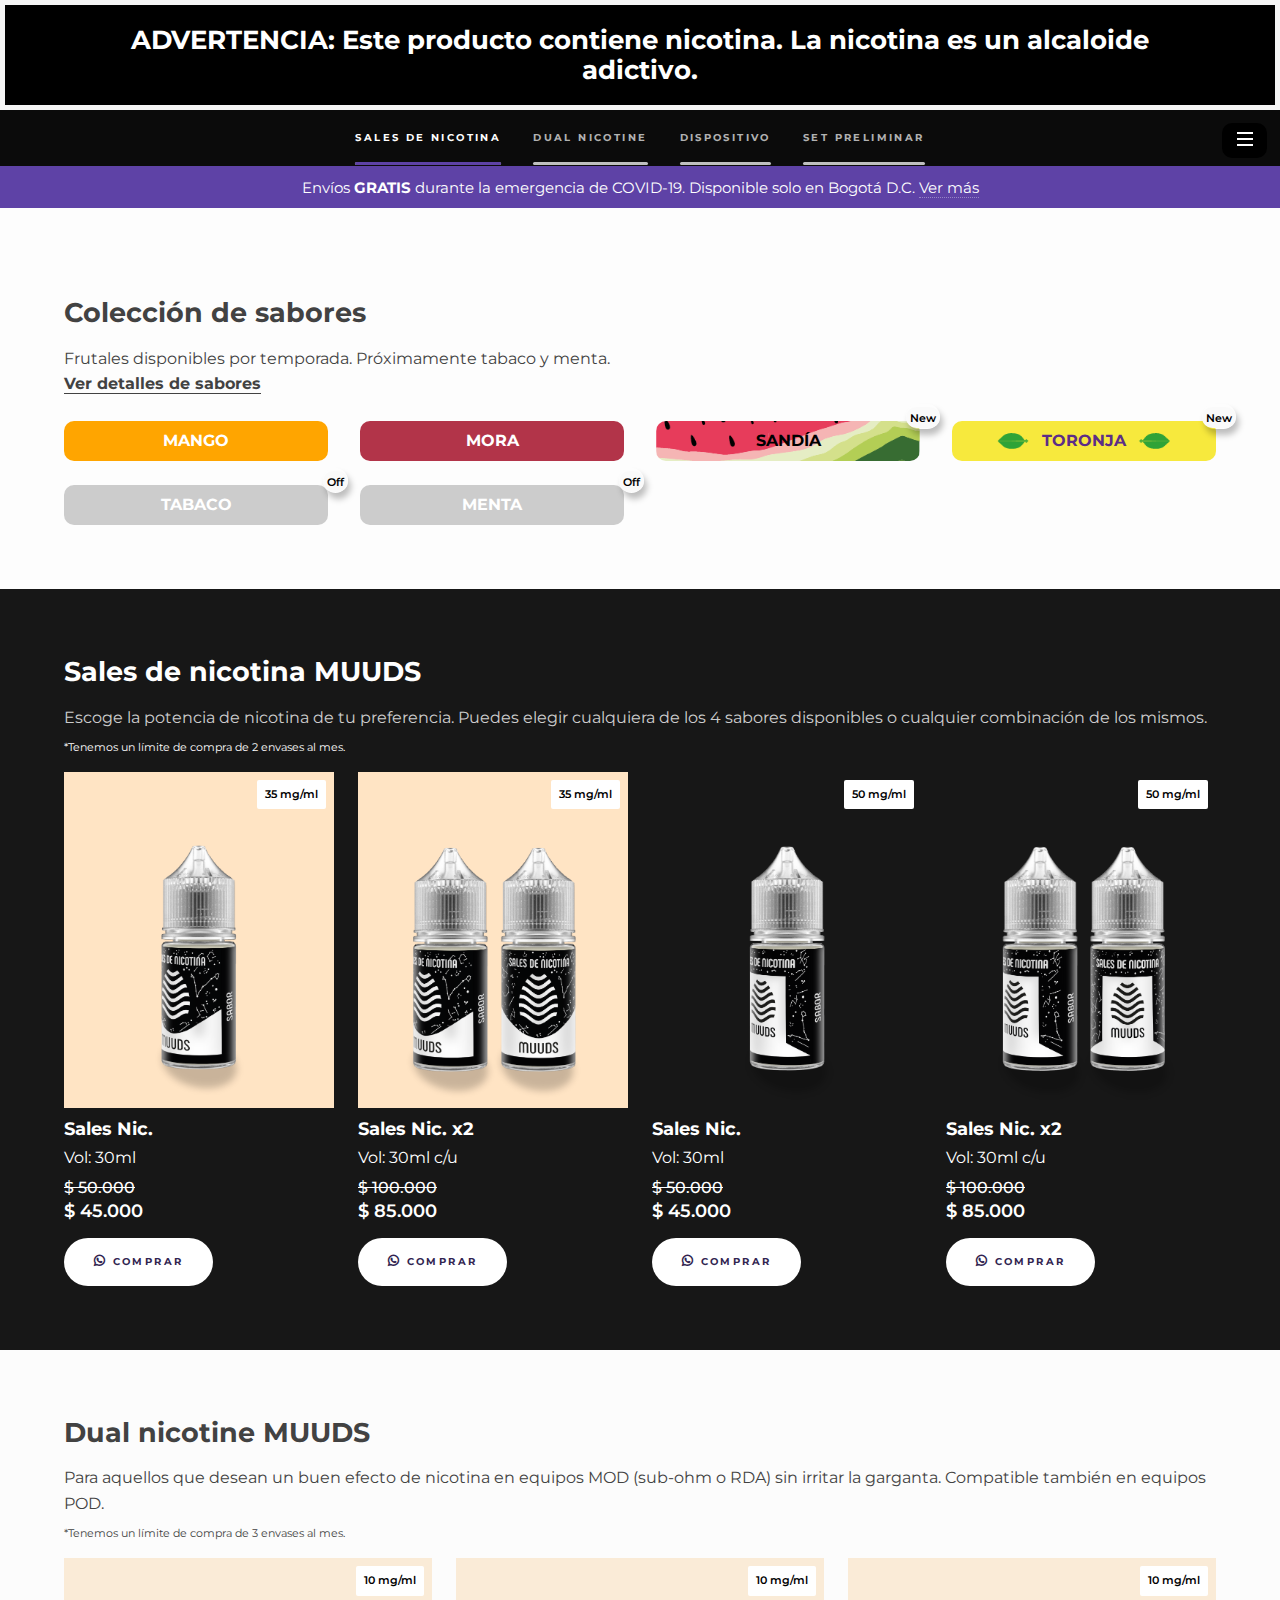
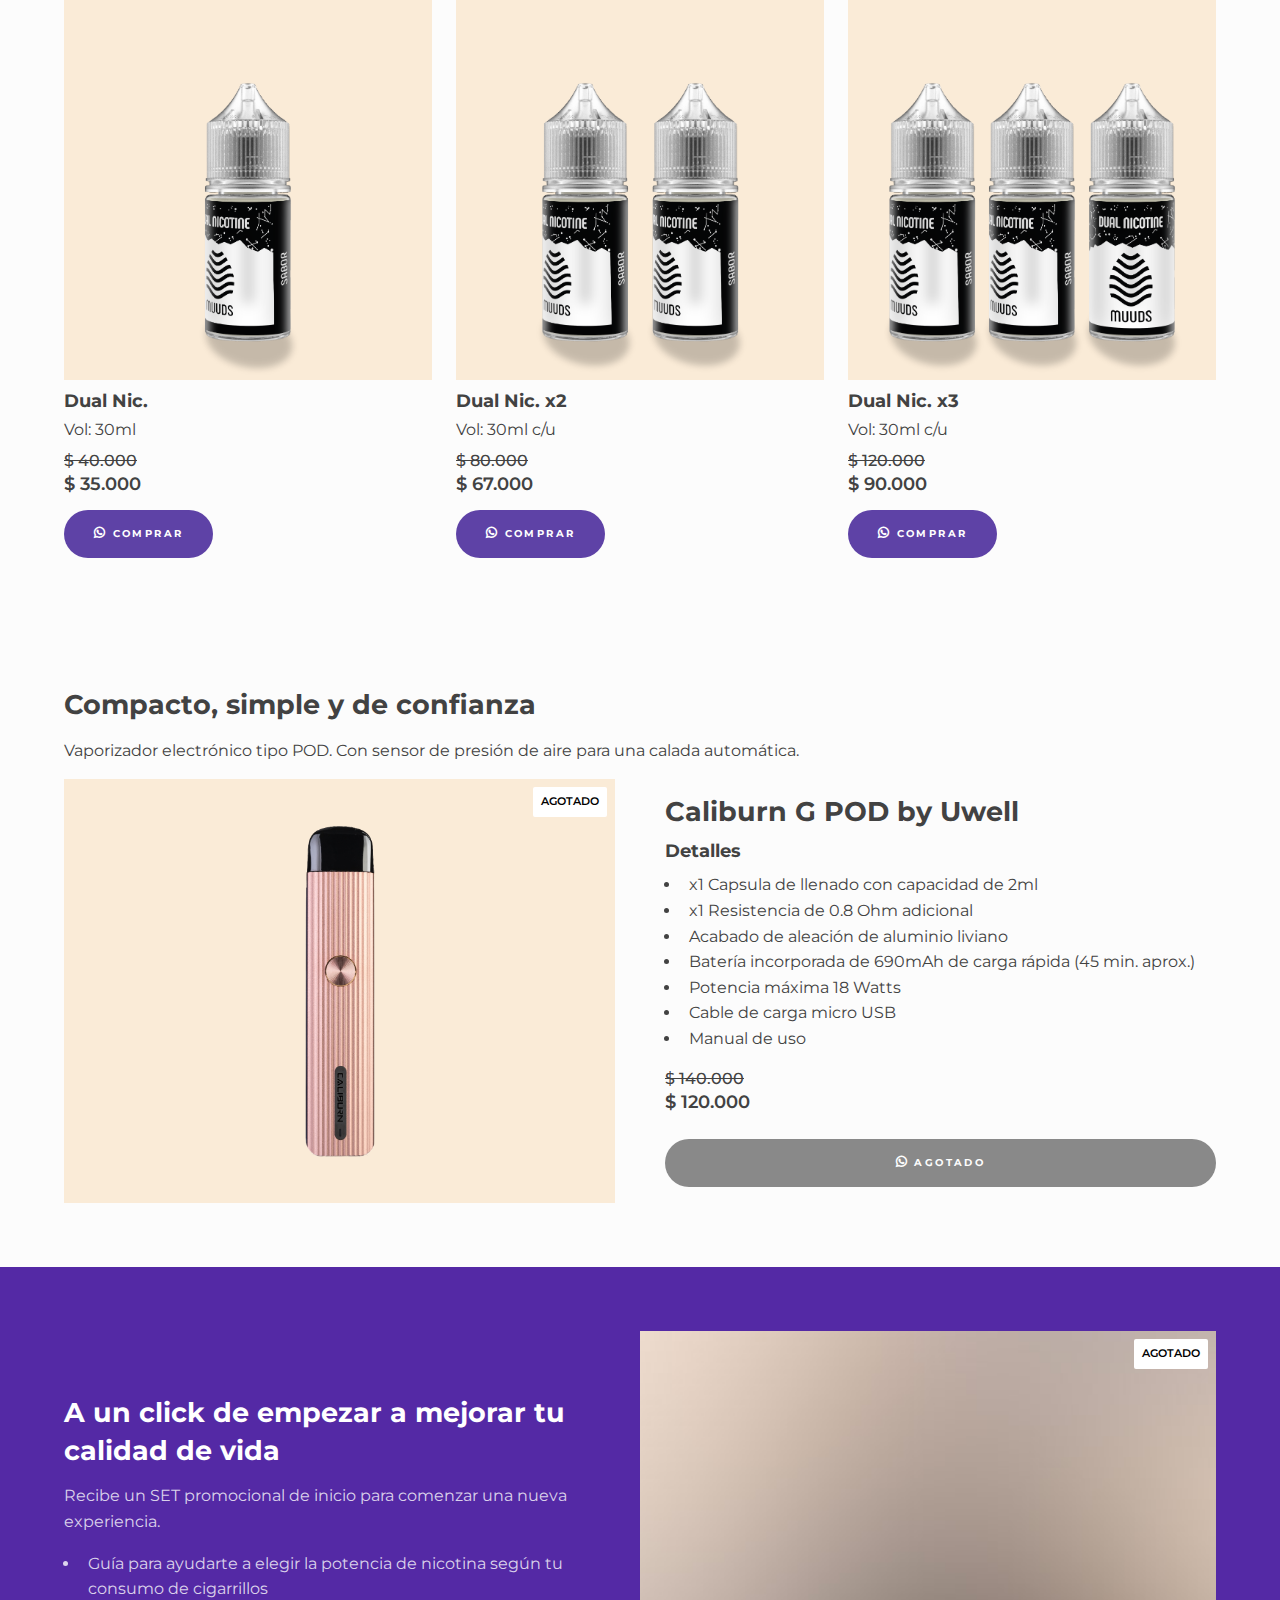
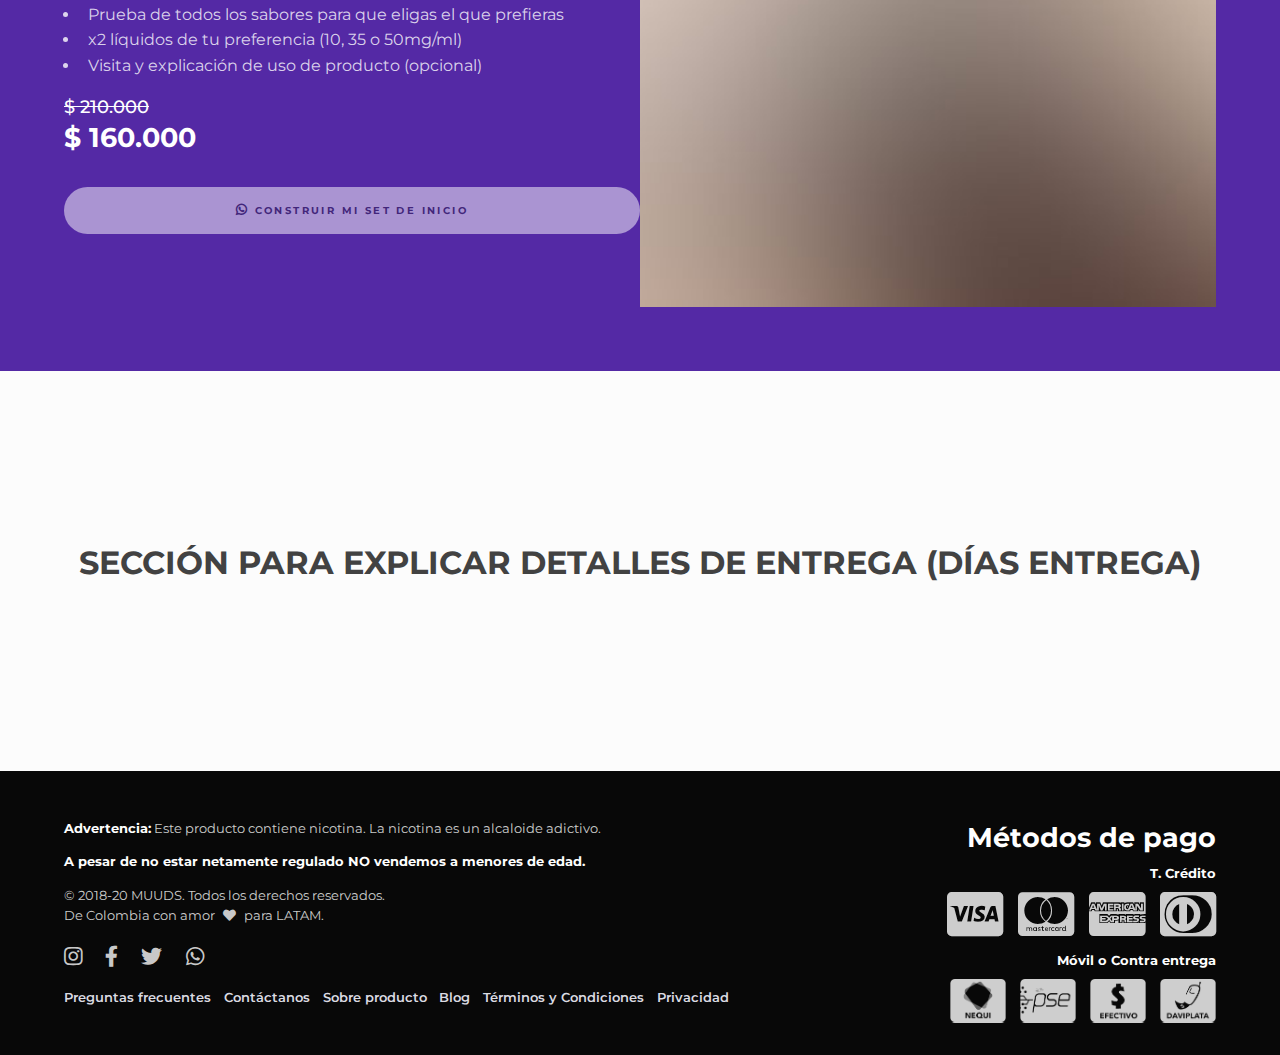
==== comprar.html @ a17342e0 "complete 90 percent" ====
<!DOCTYPE HTML>
<html>
	<head>
		<title>Muuds</title>
		<meta charset="utf-8" />
		<meta name="viewport" content="width=device-width, initial-scale=1, user-scalable=no" />
		<link rel="stylesheet" href="assets/css/main.css" />
		<noscript><link rel="stylesheet" href="assets/css/noscript.css" /></noscript>
	</head>
	<body class="landing is-preload">

		<!-- advertencia -->
		<div class="advertencia_nicotina_phone">
			<div class="advertencia_nicotina_container">
				<b>
				<span>ADVERTENCIA: Este producto contiene nicotina.</span>
				<span>La nicotina es un alcaloide adictivo.</span>
				</b>
			</div>
		</div>		

		<div id="page-wrapper">
			<!-- <div class="header-promo">
				<p>Envíos gratis. Disponible solo en Bogotá DC</p>
			</div> -->
			<!-- Header -->
				<header id="header" class="alt" style="">
					<figure class="logo_phone">
						<a href="index.html">
							<img src="images/logo.png" class="logo_phone_img" alt="logo_muuds"/>
						</a>
					</figure>
					<nav id="nav">
						<ul>
							<li class="special">
								<a href="#menu" class="menuToggle"></a>
								<div id="menu">
									<ul>
										<li><a href="index.html">Home</a></li>
										<li><a href="sobre_muuds.html">Sobre muuds</a></li>
										<li><a href="comprar.html">Comprar</a></li>
										<li><a href="#">Blog (próximamente)</a></li>
										<li><a href="#">Sobre los productos</a></li>
										<li><a href="preguntas-frecuentes.html">Preguntas frecuentes</a></li>
									</ul>
								</div>
							</li>
						</ul>
					</nav>
				</header>
				
		</div>
		<!-- Sidebar -->
		
		<section id="sidebar">
			<div class="inner">
				<figure class="logo_imagen">
					<a class="link_no_decoration" href="index.html"><img src="images/logo.png" alt="logo_muuds"/></a>
				<nav>
					<ul>
						<!-- <li><a href="#intro">Bienvenida</a></li> -->
						<li><a href="#one">Sales de nicotina</a></li>
						<li><a href="#two">Dual nicotine</a></li>
						<li><a href="#three">Dispositivo</a></li>
						<li><a href="#four">Set preliminar</a></li>
					</ul>
				</nav>
			</div>
		</section>

		<!-- Wrapper -->
			<div id="wrapper">
				<div class="advertencia_box">
					<div class="advertencia_nicotina_web">
						<!-- <span><b>ADVERTENCIA: Este producto contiene nicotina.</b></span>
						<span><b>La nicotina es un alcaloide adictivo.</b></span> -->
						<b>ADVERTENCIA: Este producto contiene nicotina. <br/> 
							La nicotina es un alcaloide adictivo.</b>
					</div>
				</div>

				<!-- Comprar_Hero -->
				<div id="main" class="wrapper" style="background-color:#fdfdfd;">
					<div class="header_promo_phone">
						<p>Envíos <b>GRATIS</b> durante la emergencia de COVID-19. Disponible solo en Bogotá D.C.  <a>Ver más</a> </p>
					</div> 
					<div id="intro" class="inner">
						<!-- <span class="image fit"><img src="images/pic04.jpg" alt="" /></span> -->
					</div>
				</div>

				<div class="flavors_section">
					<h2>Colección de sabores</h2>
					<p class="p_no_margin">Frutales disponibles por temporada. Próximamente tabaco y menta.<a href="sabores.html"><b> <br>Ver detalles de sabores</b></a></p>
					<div class="flavors">
						<div class="flavor_container mango">
							<h4>MANGO</h4>
							<!-- <div class="flavor_image_detail_box">
								<div class="flavor_detail_tag">New</div>
							</div> -->
						</div>

						<div class="flavor_container mora">
							<h4>MORA</h4>
							<!-- <div class="flavor_image_detail_box">
								<div class="flavor_detail_tag">New</div>
							</div> -->
						</div>

						<div class="flavor_container sandia">
							<h4>SANDÍA</h4>
							<div class="flavor_image_detail_box">
								<div class="flavor_detail_tag">New</div>
							</div>
						</div>

						<div class="flavor_container toronja">
							<h4>TORONJA</h4>
							<div class="flavor_image_detail_box">
								<div class="flavor_detail_tag">New</div>
							</div>
						</div>

						<div class="flavor_container tabaco">
							<h4>TABACO</h4>
							<div class="flavor_image_detail_box">
								<div class="flavor_detail_tag">Off</div>
							</div>
						</div>

						<div class="flavor_container menta">
							<h4>MENTA</h4>
							<div class="flavor_image_detail_box">
								<div class="flavor_detail_tag">Off</div>
							</div>
						</div>


					</div>
				</div>

				<div id="one" class="product_items_container">
					<h2 class="major">Sales de nicotina MUUDS</h2>
					<p class="p_no_margin">Escoge la potencia de nicotina de tu preferencia. 
						Puedes elegir cualquiera de los 4 sabores disponibles o cualquier combinación de los mismos.
						<h4 class="nota">*Tenemos un límite de compra de 2 envases al mes.</h4>
					</p>

					<div class="products_items_sales_nic">
						
						<div class="product_box">
							<div class="product_image_container product_image_background_35">
								<img class="product_image" src="images/sales_de_nicotina_muuds_35.png" alt="">
								<div class="product_image_detail_box">
									<div class="product_detail_tag">35 mg/ml</div>
								</div>
							</div>
							<h3 class="title_product">Sales Nic.</h3>
							<h4 class="vol_product">Vol: 30ml</h4>
							<h4 class="tachado">$ 50.000</h4>
							<h3 class="price_product">$ 45.000</h3>
							<div>
								<ul class="actions_compra">
									<li><a href="generic.html" class="button_product primary icon solid"><i class="fab fa-whatsapp"></i> Comprar</a></li>
								</ul>
							</div>
						</div>

						<div class="product_box">
							<div class="product_image_container product_image_background_35">
								<img class="product_image" src="images/sales_de_nicotina_muuds_35x2.png" alt="">
								<div class="product_image_detail_box">
									<div class="product_detail_tag">35 mg/ml</div>
								</div>
							</div>
							<h3 class="title_product">Sales Nic. x2</h3>
							<h4 class="vol_product">Vol: 30ml c/u</h4>
							<h4 class="tachado">$ 100.000</h4>
							<h3 class="price_product">$ 85.000</h3>
							<div>
								<ul class="actions_compra">
									<li><a href="generic.html" class="button_product primary icon solid"><i class="fab fa-whatsapp"></i> Comprar</a></li>
								</ul>
							</div>
						</div>

						<div class="product_box">
							<div class="product_image_container product_image_background_50">
								<img class="product_image" src="images/sales_de_nicotina_muuds_50.png" alt="">
								<div class="product_image_detail_box">
									<div class="product_detail_tag">50 mg/ml</div>
								</div>
							</div>
							<h3 class="title_product">Sales Nic.</h3>
							<h4 class="vol_product">Vol: 30ml</h4>
							<h4 class="tachado">$ 50.000</h4>
							<h3 class="price_product">$ 45.000</h3>
							<div>
								<ul class="actions_compra">
									<li><a href="generic.html" class="button_product primary icon solid"><i class="fab fa-whatsapp"></i> Comprar</a></li>
								</ul>
							</div>
						</div>

						<div class="product_box">
							<div class="product_image_container product_image_background_50">
								<img class="product_image" src="images/sales_de_nicotina_muuds_50x2.png" alt="">
								<div class="product_image_detail_box">
									<div class="product_detail_tag">50 mg/ml</div>
								</div>
							</div>
							<h3 class="title_product">Sales Nic. x2</h3>
							<h4 class="vol_product">Vol: 30ml c/u</h4>
							<h4 class="tachado">$ 100.000</h4>
							<h3 class="price_product">$ 85.000</h3>
							<div>
								<ul class="actions_compra">
									<li><a href="generic.html" class="button_product primary icon solid"><i class="fab fa-whatsapp"></i> Comprar</a></li>
								</ul>
							</div>
						</div>
				
					</div>
				</div>


				<div id="two" class="product_items_container_2">

					<h2 class="black_text">Dual nicotine MUUDS</h2>
					<p class="p_no_margin black_text">
						Para aquellos que desean un buen efecto de nicotina en equipos MOD (sub-ohm o RDA) sin irritar la garganta. Compatible también en equipos POD. 
						<h4 class="nota black_text">*Tenemos un límite de compra de 3 envases al mes.</h4>
					</p>

					<div class="products_items_dual_nic">
						
						<div class="product_box">
								<div class="product_image_container product_image_background_dual">
									<img class="product_image" src="images/dual_nicotine_muuds_10.png" alt="">
									<div class="product_image_detail_box">
										<div class="product_detail_tag">10 mg/ml</div>
									</div>
								</div>
								<h3 class="title_product black_text">Dual Nic.</h3>
								<h4 class="vol_product black_text">Vol: 30ml</h4>
								<h4 class="tachado black_text">$ 40.000</h4>
								<h3 class="price_product black_text">$ 35.000</h3>
								<div>
									<ul class="actions_compra">
										<li><a href="generic.html" class="button_product color icon solid"><i class="fab fa-whatsapp"></i> Comprar</a></li>
									</ul>
								</div>
						</div>

						<div class="product_box">
								<div class="product_image_container product_image_background_dual">
									<img class="product_image" src="images/dual_nicotine_muuds_10x2.png" alt="">
									<div class="product_image_detail_box">
										<div class="product_detail_tag">10 mg/ml</div>
									</div>
								</div>
								<h3 class="title_product black_text">Dual Nic. x2</h3>
								<h4 class="vol_product black_text">Vol: 30ml c/u</h4>
								<h4 class="tachado black_text">$ 80.000</h4>
								<h3 class="price_product black_text">$ 67.000</h3>
								<div>
									<ul class="actions_compra">
										<li><a href="generic.html" class="button_product color icon solid"><i class="fab fa-whatsapp"></i> Comprar</a></li>
									</ul>
								</div>
						</div>

						<div class="product_box">
								<div class="product_image_container product_image_background_dual">
									<img class="product_image" src="images/dual_nicotine_muuds_10x3.png" alt="">
									<div class="product_image_detail_box">
										<div class="product_detail_tag">10 mg/ml</div>
									</div>
								</div>
								<h3 class="title_product black_text">Dual Nic. x3</h3>
								<h4 class="vol_product black_text">Vol: 30ml c/u</h4>
								<h4 class="tachado black_text">$ 120.000</h4>
								<h3 class="price_product black_text">$ 90.000</h3>
								<div>
									<ul class="actions_compra">
										<li><a href="generic.html" class="button_product color icon solid"><i class="fab fa-whatsapp"></i> Comprar</a></li>
									</ul>
								</div>
						</div>
					
					</div>

				</div>


				<div id="three" class="product_items_container_3">

					<h2 class="major black_text">Compacto, simple y de confianza</h2>
					<p class="black_text">
						Vaporizador electrónico tipo POD. Con sensor de presión de aire para una calada automática.     
						<!-- <h4 class="nota">*Tenemos un límite de compra de 3 envases al mes.</h4> -->
					</p>

					<div class="products_items_device">
						
						<div class="product_box">
							<div class="product_image_container_device">
								<div class="product_image_device"alt=""></div>
								<div class="product_image_detail_box">
									<div class="product_detail_tag">AGOTADO</div>
								</div>
							</div>
						</div>
						
						<div class="product_box">
							<div class="device_description">
								<h2 class="title_product black_text">Caliburn G POD by Uwell</h2>
								<h3 class="black_text">Detalles</h2>
								<ul class="black_text">
									<li>x1 Capsula de llenado con capacidad de 2ml</li>
									<li>x1 Resistencia de 0.8 Ohm adicional</li>
									<li>Acabado de aleación de aluminio liviano</li>
									<li>Batería incorporada de 690mAh de carga rápida (45 min. aprox.) </li>
									<li>Potencia máxima 18 Watts </li>
									<li>Cable de carga micro USB</li>
									<li>Manual de uso</li>
								</ul>
								<!-- <h3>Incluye</h2>
								<ul>
									<li>2 POD's de 1.4ohm(capsulas)</li>
									<li>Cable micro USB</li>
									<li>Manual de usuario</li>
								</ul> -->
								<h4 class="tachado black_text">$ 140.000</h4>
								<h3 class="price_product black_text">$ 120.000</h3>
								<p></p>
								<div>
									<ul class="actions stacked">
										<li><a href="generic.html" class="button color_dark fit disabled"><i class="fab fa-whatsapp"></i> Agotado</a></li>
									</ul>
								</div>
							</div>
						</div>
										
					</div>

				</div>


				<div id="four" class="product_items_container_4">

					<!-- <h2 class="major">Compacto, simple y de confianza</h2>
					<p>
						Vaporizador eléctronico tipo POD. Con sensor de presión de aire para una calada automática.   
						<h4 class="nota">*Tenemos un límite de compra de 3 envases al mes.</h4>
					</p> -->

					<div class="products_items_set">
						
						<div class="product_box_set_description">
							<div class="device_description">
								<h2>A un click de empezar a mejorar tu calidad de vida</h2>
								<p>Recibe un SET promocional de inicio para comenzar una nueva experiencia.</p>
								<ul>
									<li>Guía para ayudarte a elegir la potencia de nicotina según tu consumo de cigarrillos</li>
									<!-- <li>Envío gratis</li> -->
									<li>Prueba de todos los sabores para que eligas el que prefieras</li>
									<li>x2 líquidos de tu preferencia (10, 35 o 50mg/ml)</li>
									<li>Visita y explicación de uso de producto (opcional)</li>
								</ul>
								<!-- <h3>Incluye</h2>
								<ul>
									<li>2 POD's de 1.4ohm(capsulas)</li>
									<li>Cable micro USB</li>
									<li>Manual de usuario</li>
								</ul> -->
								<h3 class="tachado">$ 210.000</h3>
								<h2>$ 160.000</h2>
								<p></p>

								<div>
									<ul class="actions stacked" style="margin-bottom: 10px;">
										<li><a href="generic.html" class="button primary fit disabled"><i class="fab fa-whatsapp"></i> Construir mi set de inicio</a></li>
									</ul>
								</div>
							</div>
						</div>

						<div class="product_box_img">
							<div class="product_image_container">
								<img class="product_image" src="images/pic01.jpg" alt="">
								<div class="product_image_detail_box">
									<div class="product_detail_tag">AGOTADO</div>
								</div>
							</div>
						</div>
										
					</div>

				</div>


				<div class="metodo_entrega">
					<h1 class="black_text">SECCIÓN PARA EXPLICAR DETALLES DE ENTREGA (DÍAS ENTREGA)</h1>
				</div>

			</div>


		<!-- Footer -->
			<footer id="footer" class="wrapper style1-alt">
				<div class="inner inner_footer">

					<div class="footer_container">
						<div class="payment_methods_box">
							<h2 class="p_no_margin">Métodos de pago</h2>
							<span style="font-size: 0.8em"><b>T. Crédito</b></span>
							<div class="payment_methods credit_pay">
								<div class="icon payment fa-cc-visa"></div>
								<div class="icon payment fa-cc-mastercard"></div>
								<div class="icon payment fa-cc-amex"></div>
								<div class="icon payment fa-cc-diners-club"></div>
								<!-- <div class="payment_box"> 
									<i class="fas fa-money-bill-wave payment_weird"></i>
									<span class="text_payment_box">Efectivo</span>
								</div>		 -->
							</div>
							<span style="font-size: 0.8em"><b>Móvil o Contra entrega</b></span>
							<div class="payment_methods movil_pay">
								<div class="icon_local_payment nequi"></div>
								<div class="icon_local_payment pse"></div>
								<div class="icon_local_payment efectivo"></div>
								<div class="icon_local_payment daviplata"></div>
							</div>
							
						</div>
						
						
						<div class="more_info_box">
							<ul class="icons">
								<li><a href="https://www.instagram.com/muudscol/" class="icon brands fa-instagram" target="_blank"><span class="label">Instagram</span></a></li>
								<li><a href="https://www.facebook.com/muudscol" class="icon brands fa-facebook-f" target="_blank"><span class="label">Facebook</span></a></li>
								<li><a href="https://twitter.com/muudscol" class="icon brands fa-twitter" target="_blank"><span class="label">Twitter</span></a></li>
								<li><a href="https://wa.me/573194873062" class="icon brands fab fa-whatsapp" target="_blank"><span class="label">Whatsapp</span></a></li>
								<!-- <li><a href="#" class="icon brands fa-github"><span class="label">GitHub</span></a></li>
								<li><a href="#" class="icon brands fa-linkedin-in"><span class="label">LinkedIn</span></a></li> -->
							</ul>

							<!-- <div  style="margin-bottom: 0.5em;"><span>Más informacion</span></div> -->
							<div class="MenuLayout">
								<a href="/faq/" class="MenuItem">Preguntas frecuentes</a>
								<a href="/contacto/" class="MenuItem">Contáctanos</a>
								<a href="/prensa/" class="MenuItem">Sobre producto</a>
								<a href="/conf/todas/" class="MenuItem">Blog</a>
								<a href="/tos/" class="MenuItem">Términos y Condiciones</a>
								<a href="/privacy/" class="MenuItem">Privacidad</a>
							</div>
						</div>

						<div class="final_text_footer">
							<span><b>Advertencia:</b></span>
							<span>Este producto contiene nicotina. La nicotina es un alcaloide adictivo.</span>
							<br>
							<p></p>
							<span><b>A pesar de no estar netamente regulado NO vendemos a menores de edad.</b></span>
							<br>
							<p></p>							
							<span>&copy; 2018-20 MUUDS. Todos los derechos reservados.</span>
							<br>
							<span>De Colombia con amor <i class="fas fa-heart" style="margin: 0px 5px;"></i> para LATAM.</span>
						</div>
					</div>
				</div>
			</footer>	
    
		<!-- Scripts -->
			<script src="assets/js/jquery.min.js"></script>
			<script src="assets/js/jquery.scrollex.min.js"></script>
			<script src="assets/js/jquery.scrolly.min.js"></script>
			<script src="assets/js/browser.min.js"></script>
			<script src="assets/js/breakpoints.min.js"></script>
			<script src="assets/js/util.js"></script>
			<script src="assets/js/observer.js"></script>
			<script src="assets/js/main.js"></script>
			
	</body>
</html>
---- assets/css/main.css ----
@import url(fontawesome-all.min.css);
@import url('https://fonts.googleapis.com/css2?family=Montserrat:ital,wght@0,100;0,200;0,300;0,400;0,500;0,600;0,700;0,800;0,900;1,100;1,200;1,300;1,400;1,500;1,600;1,700;1,800;1,900&display=swap');

/* colors
nav background_general #312450
background_sidebar #312450
background_intro #5e42a6
linea_animada linear-gradient(to right, #5e42a6, #b74e91)

seccion_descipcion #5052b5
seccion_seccion_descripcion background-color: rgba(0, 0, 0, 0.05)
servicios #b74e91
seccion_contacto #5e42a6 
footer #493382*/

/* MEW - example apple
titulos y sobtitulos #1d1d1f
Promo_barra_background #1E1E20
parrafos #1d1d1f
background general #f2f2f2
background secciones #fff
background focus #000 */

/* nuevo definitivo
linea sin alumbrar #8c8c8c
linea de gradiente linear-gradient(to right, #5e42a6, #fff) 
background_white #fdfdfd

*/

html {
	scroll-behavior: smooth;
}

html, body, div, span, applet, object,
iframe, h1, h2, h3, h4, h5, h6, p, blockquote,
pre, a, abbr, acronym, address, big, cite,
code, del, dfn, em, img, ins, kbd, q, s, samp,
small, strike, strong, sub, sup, tt, var, b,
u, i, center, dl, dt, dd, ol, ul, li, fieldset,
form, label, legend, table, caption, tbody,
tfoot, thead, tr, th, td, article, aside,
canvas, details, embed, figure, figcaption,
footer, header, hgroup, menu, nav, output, ruby,
section, summary, time, mark, audio, video {
	margin: 0;
	padding: 0;
	border: 0;
	font-size: 100%;
	font: inherit;
	vertical-align: baseline;}

article, aside, details, figcaption, figure,
footer, header, hgroup, menu, nav, section {
	display: block;}

body {
	line-height: 1;
}

ol, ul {
	list-style: none;
}

blockquote, q {
	quotes: none;
}

	blockquote:before, blockquote:after, q:before, q:after {
		content: '';
		content: none;
	}

table {
	border-collapse: collapse;
	border-spacing: 0;
}

body {
	-webkit-text-size-adjust: none;
}

mark {
	background-color: transparent;
	color: inherit;
}

input::-moz-focus-inner {
	border: 0;
	padding: 0;
}

input, select, textarea {
	-moz-appearance: none;
	-webkit-appearance: none;
	-ms-appearance: none;
	appearance: none;
}

/* Basic */

	@-ms-viewport {
		width: device-width;
	}

	body {
		-ms-overflow-style: scrollbar;
	}

	@media screen and (max-width: 480px) {

		html, body {
			min-width: 320px;
		}



	}

	html {
		box-sizing: border-box;
	}

	*, *:before, *:after {
		box-sizing: inherit;
	}

	body {
		background: #000;
	}

		body.is-preload *, body.is-preload *:before, body.is-preload *:after {
			-moz-animation: none !important;
			-webkit-animation: none !important;
			-ms-animation: none !important;
			animation: none !important;
			-moz-transition: none !important;
			-webkit-transition: none !important;
			-ms-transition: none !important;
			transition: none !important;
		}

/* Type */



	body, input, select, textarea {
		color: rgba(255, 255, 255, 0.8);
		font-family: 'Montserrat', Arial, Helvetica, sans-serif;
		font-size: 13pt;
		font-weight: normal;
		line-height: 1.6;
	}

		@media screen and (max-width: 1680px) {

			body, input, select, textarea {
				font-size: 13pt;
			}

		}

		@media screen and (max-width: 1280px) {

			body, input, select, textarea {
				font-size: 12pt;
			}

		}

		@media screen and (max-width: 360px) {

			body, input, select, textarea {
				font-size: 11pt;
			}

		}

	a {
		-moz-transition: color 0.2s ease, border-bottom-color 0.2s ease;
		-webkit-transition: color 0.2s ease, border-bottom-color 0.2s ease;
		-ms-transition: color 0.2s ease, border-bottom-color 0.2s ease;
		transition: color 0.2s ease, border-bottom-color 0.2s ease;
		border-bottom: dotted 1px rgba(255, 255, 255, 0.35);
		color: inherit;
		text-decoration: none;
	}

		a:hover {
			border-bottom-color: transparent;
			color: #ffffff;
		}

	strong, b {
		color: #ffffff;
		font-weight: bold;
	}

	em, i {
		font-style: italic;
	}

	p {
		margin: 0 0 1em 0;
	}

	h1, h2, h3, h4, h5, h6 {
		color: #ffffff;
		font-weight: bold;
		line-height: 1.4;
		margin: 0 0 0.5em 0;
	}

		h1 a, h2 a, h3 a, h4 a, h5 a, h6 a {
			color: inherit;
			text-decoration: none;
		}

	h1 {
		font-size: 2em;
	}

		h1.major {
			/* margin: 0 0 1.3em 0; */
			position: relative;
			padding-bottom: 0.35em;
		}

			h1.major:after {
				background-image: -moz-linear-gradient(to right, #5e42a6, #eee);
				background-image: -webkit-linear-gradient(to right, #5e42a6, #eee);
				background-image: -ms-linear-gradient(to right, #5e42a6, #eee);
				background-image: linear-gradient(to right, #5e42a6, #eee);
				/* background-image: linear-gradient(to right, #5e42a6, #b74e91); */
				-moz-transition: max-width 0.2s ease;
				-webkit-transition: max-width 0.2s ease;
				-ms-transition: max-width 0.2s ease;
				transition: max-width 0.2s ease;
				border-radius: 0.2em;
				bottom: 0;
				content: '';
				height: 0.05em;
				position: absolute;
				left: 0;
				width: 100%;
			}

	h2 {
		font-size: 1.7em;
	}

	h3 {
		font-size: 1.1em;
	}

	h4 {
		font-size: 1em;
	}

	h5 {
		font-size: 0.8em;
	}

	h6 {
		font-size: 0.6em;
	}

	@media screen and (max-width: 736px) {

		h1 {
			font-size: 1.7em;
		}

		h2 {
			font-size: 1.5em;
		}

		h3 {
			font-size: 1em;
		}

		h4 {
			font-size: 0.8em;
		}

		h5 {
			font-size: 0.6em;
		}

		h6 {
			font-size: 0.6em;
		}

	}

	@media screen and (max-width: 480px) {

		h1.major:after {
			width: 100%;
		}
	}

	sub {
		font-size: 0.8em;
		position: relative;
		top: 0.5em;
	}

	sup {
		font-size: 0.8em;
		position: relative;
		top: -0.5em;
	}

	blockquote {
		border-left: solid 4px rgba(255, 255, 255, 0.15);
		font-style: italic;
		margin: 0 0 2em 0;
		padding: 0.5em 0 0.5em 2em;
	}

	code {
		background: rgba(255, 255, 255, 0.05);
		border-radius: 0.25em;
		border: solid 1px rgba(255, 255, 255, 0.15);
		font-family: "Courier New", monospace;
		font-size: 0.9em;
		margin: 0 0.25em;
		padding: 0.25em 0.65em;
	}

	pre {
		-webkit-overflow-scrolling: touch;
		font-family: "Courier New", monospace;
		font-size: 0.9em;
		margin: 0 0 2em 0;
	}

		pre code {
			display: block;
			line-height: 1.75em;
			padding: 1em 1.5em;
			overflow-x: auto;
		}

	hr {
		border: 0;
		border-bottom: solid 1px rgba(255, 255, 255, 0.15);
		margin: 2em 0;
	}

		hr.major {
			margin: 3em 0;
		}

	.align-left {
		text-align: left;
	}

	.align-center {
		text-align: center;
	}

	.align-right {
		text-align: right;
	}

		.link_no_decoration {
		text-decoration: none;
		border: 0;
	}

/* Row */

	.row {
		display: flex;
		flex-wrap: wrap;
		box-sizing: border-box;
		align-items: stretch;
	}

		.row > * {
			box-sizing: border-box;
		}

		.row.gtr-uniform > * > :last-child {
			margin-bottom: 0;
		}

		.row.aln-left {
			justify-content: flex-start;
		}

		.row.aln-center {
			justify-content: center;
		}

		.row.aln-right {
			justify-content: flex-end;
		}

		.row.aln-top {
			align-items: flex-start;
		}

		.row.aln-middle {
			align-items: center;
		}

		.row.aln-bottom {
			align-items: flex-end;
		}

		.row > .imp {
			order: -1;
		}

		.row > .col-1 {
			width: 8.33333%;
		}

		.row > .off-1 {
			margin-left: 8.33333%;
		}

		.row > .col-2 {
			width: 16.66667%;
		}

		.row > .off-2 {
			margin-left: 16.66667%;
		}

		.row > .col-3 {
			width: 25%;
		}

		.row > .off-3 {
			margin-left: 25%;
		}

		.row > .col-4 {
			width: 33.33333%;
		}

		.row > .off-4 {
			margin-left: 33.33333%;
		}

		.row > .col-5 {
			width: 41.66667%;
		}

		.row > .off-5 {
			margin-left: 41.66667%;
		}

		.row > .col-6 {
			width: 50%;
		}

		.row > .off-6 {
			margin-left: 50%;
		}

		.row > .col-7 {
			width: 58.33333%;
		}

		.row > .off-7 {
			margin-left: 58.33333%;
		}

		.row > .col-8 {
			width: 66.66667%;
		}

		.row > .off-8 {
			margin-left: 66.66667%;
		}

		.row > .col-9 {
			width: 75%;
		}

		.row > .off-9 {
			margin-left: 75%;
		}

		.row > .col-10 {
			width: 83.33333%;
		}

		.row > .off-10 {
			margin-left: 83.33333%;
		}

		.row > .col-11 {
			width: 91.66667%;
		}

		.row > .off-11 {
			margin-left: 91.66667%;
		}

		.row > .col-12 {
			width: 100%;
		}

		.row > .off-12 {
			margin-left: 100%;
		}

		.row.gtr-0 {
			margin-top: 0;
			margin-left: 0em;
		}

			.row.gtr-0 > * {
				padding: 0 0 0 0em;
			}

			.row.gtr-0.gtr-uniform {
				margin-top: 0em;
			}

				.row.gtr-0.gtr-uniform > * {
					padding-top: 0em;
				}

		.row.gtr-25 {
			margin-top: 0;
			margin-left: -0.375em;
		}

			.row.gtr-25 > * {
				padding: 0 0 0 0.375em;
			}

			.row.gtr-25.gtr-uniform {
				margin-top: -0.375em;
			}

				.row.gtr-25.gtr-uniform > * {
					padding-top: 0.375em;
				}

		.row.gtr-50 {
			margin-top: 0;
			margin-left: -0.75em;
		}

			.row.gtr-50 > * {
				padding: 0 0 0 0.75em;
			}

			.row.gtr-50.gtr-uniform {
				margin-top: -0.75em;
			}

				.row.gtr-50.gtr-uniform > * {
					padding-top: 0.75em;
				}

		.row {
			margin-top: 0;
			margin-left: -1.5em;
		}

			.row > * {
				padding: 0 0 0 1.5em;
			}

			.row.gtr-uniform {
				margin-top: -1.5em;
			}

				.row.gtr-uniform > * {
					padding-top: 1.5em;
				}

		.row.gtr-150 {
			margin-top: 0;
			margin-left: -2.25em;
		}

			.row.gtr-150 > * {
				padding: 0 0 0 2.25em;
			}

			.row.gtr-150.gtr-uniform {
				margin-top: -2.25em;
			}

				.row.gtr-150.gtr-uniform > * {
					padding-top: 2.25em;
				}

		.row.gtr-200 {
			margin-top: 0;
			margin-left: -3em;
		}

			.row.gtr-200 > * {
				padding: 0 0 0 3em;
			}

			.row.gtr-200.gtr-uniform {
				margin-top: -3em;
			}

				.row.gtr-200.gtr-uniform > * {
					padding-top: 3em;
				}

		@media screen and (max-width: 1680px) {

			.row {
				display: flex;
				flex-wrap: wrap;
				box-sizing: border-box;
				align-items: stretch;
			}

				.row > * {
					box-sizing: border-box;
				}

				.row.gtr-uniform > * > :last-child {
					margin-bottom: 0;
				}

				.row.aln-left {
					justify-content: flex-start;
				}

				.row.aln-center {
					justify-content: center;
				}

				.row.aln-right {
					justify-content: flex-end;
				}

				.row.aln-top {
					align-items: flex-start;
				}

				.row.aln-middle {
					align-items: center;
				}

				.row.aln-bottom {
					align-items: flex-end;
				}

				.row > .imp-xlarge {
					order: -1;
				}

				.row > .col-1-xlarge {
					width: 8.33333%;
				}

				.row > .off-1-xlarge {
					margin-left: 8.33333%;
				}

				.row > .col-2-xlarge {
					width: 16.66667%;
				}

				.row > .off-2-xlarge {
					margin-left: 16.66667%;
				}

				.row > .col-3-xlarge {
					width: 25%;
				}

				.row > .off-3-xlarge {
					margin-left: 25%;
				}

				.row > .col-4-xlarge {
					width: 33.33333%;
				}

				.row > .off-4-xlarge {
					margin-left: 33.33333%;
				}

				.row > .col-5-xlarge {
					width: 41.66667%;
				}

				.row > .off-5-xlarge {
					margin-left: 41.66667%;
				}

				.row > .col-6-xlarge {
					width: 50%;
				}

				.row > .off-6-xlarge {
					margin-left: 50%;
				}

				.row > .col-7-xlarge {
					width: 58.33333%;
				}

				.row > .off-7-xlarge {
					margin-left: 58.33333%;
				}

				.row > .col-8-xlarge {
					width: 66.66667%;
				}

				.row > .off-8-xlarge {
					margin-left: 66.66667%;
				}

				.row > .col-9-xlarge {
					width: 75%;
				}

				.row > .off-9-xlarge {
					margin-left: 75%;
				}

				.row > .col-10-xlarge {
					width: 83.33333%;
				}

				.row > .off-10-xlarge {
					margin-left: 83.33333%;
				}

				.row > .col-11-xlarge {
					width: 91.66667%;
				}

				.row > .off-11-xlarge {
					margin-left: 91.66667%;
				}

				.row > .col-12-xlarge {
					width: 100%;
				}

				.row > .off-12-xlarge {
					margin-left: 100%;
				}

				.row.gtr-0 {
					margin-top: 0;
					margin-left: 0em;
				}

					.row.gtr-0 > * {
						padding: 0 0 0 0em;
					}

					.row.gtr-0.gtr-uniform {
						margin-top: 0em;
					}

						.row.gtr-0.gtr-uniform > * {
							padding-top: 0em;
						}

				.row.gtr-25 {
					margin-top: 0;
					margin-left: -0.375em;
				}

					.row.gtr-25 > * {
						padding: 0 0 0 0.375em;
					}

					.row.gtr-25.gtr-uniform {
						margin-top: -0.375em;
					}

						.row.gtr-25.gtr-uniform > * {
							padding-top: 0.375em;
						}

				.row.gtr-50 {
					margin-top: 0;
					margin-left: -0.75em;
				}

					.row.gtr-50 > * {
						padding: 0 0 0 0.75em;
					}

					.row.gtr-50.gtr-uniform {
						margin-top: -0.75em;
					}

						.row.gtr-50.gtr-uniform > * {
							padding-top: 0.75em;
						}

				.row {
					margin-top: 0;
					margin-left: -1.5em;
				}

					.row > * {
						padding: 0 0 0 1.5em;
					}

					.row.gtr-uniform {
						margin-top: -1.5em;
					}

						.row.gtr-uniform > * {
							padding-top: 1.5em;
						}

				.row.gtr-150 {
					margin-top: 0;
					margin-left: -2.25em;
				}

					.row.gtr-150 > * {
						padding: 0 0 0 2.25em;
					}

					.row.gtr-150.gtr-uniform {
						margin-top: -2.25em;
					}

						.row.gtr-150.gtr-uniform > * {
							padding-top: 2.25em;
						}

				.row.gtr-200 {
					margin-top: 0;
					margin-left: -3em;
				}

					.row.gtr-200 > * {
						padding: 0 0 0 3em;
					}

					.row.gtr-200.gtr-uniform {
						margin-top: -3em;
					}

						.row.gtr-200.gtr-uniform > * {
							padding-top: 3em;
						}

		}

		@media screen and (max-width: 1280px) {

			.row {
				display: flex;
				flex-wrap: wrap;
				box-sizing: border-box;
				align-items: stretch;
			}

				.row > * {
					box-sizing: border-box;
				}

				.row.gtr-uniform > * > :last-child {
					margin-bottom: 0;
				}

				.row.aln-left {
					justify-content: flex-start;
				}

				.row.aln-center {
					justify-content: center;
				}

				.row.aln-right {
					justify-content: flex-end;
				}

				.row.aln-top {
					align-items: flex-start;
				}

				.row.aln-middle {
					align-items: center;
				}

				.row.aln-bottom {
					align-items: flex-end;
				}

				.row > .imp-large {
					order: -1;
				}

				.row > .col-1-large {
					width: 8.33333%;
				}

				.row > .off-1-large {
					margin-left: 8.33333%;
				}

				.row > .col-2-large {
					width: 16.66667%;
				}

				.row > .off-2-large {
					margin-left: 16.66667%;
				}

				.row > .col-3-large {
					width: 25%;
				}

				.row > .off-3-large {
					margin-left: 25%;
				}

				.row > .col-4-large {
					width: 33.33333%;
				}

				.row > .off-4-large {
					margin-left: 33.33333%;
				}

				.row > .col-5-large {
					width: 41.66667%;
				}

				.row > .off-5-large {
					margin-left: 41.66667%;
				}

				.row > .col-6-large {
					width: 50%;
				}

				.row > .off-6-large {
					margin-left: 50%;
				}

				.row > .col-7-large {
					width: 58.33333%;
				}

				.row > .off-7-large {
					margin-left: 58.33333%;
				}

				.row > .col-8-large {
					width: 66.66667%;
				}

				.row > .off-8-large {
					margin-left: 66.66667%;
				}

				.row > .col-9-large {
					width: 75%;
				}

				.row > .off-9-large {
					margin-left: 75%;
				}

				.row > .col-10-large {
					width: 83.33333%;
				}

				.row > .off-10-large {
					margin-left: 83.33333%;
				}

				.row > .col-11-large {
					width: 91.66667%;
				}

				.row > .off-11-large {
					margin-left: 91.66667%;
				}

				.row > .col-12-large {
					width: 100%;
				}

				.row > .off-12-large {
					margin-left: 100%;
				}

				.row.gtr-0 {
					margin-top: 0;
					margin-left: 0em;
				}

					.row.gtr-0 > * {
						padding: 0 0 0 0em;
					}

					.row.gtr-0.gtr-uniform {
						margin-top: 0em;
					}

						.row.gtr-0.gtr-uniform > * {
							padding-top: 0em;
						}

				.row.gtr-25 {
					margin-top: 0;
					margin-left: -0.375em;
				}

					.row.gtr-25 > * {
						padding: 0 0 0 0.375em;
					}

					.row.gtr-25.gtr-uniform {
						margin-top: -0.375em;
					}

						.row.gtr-25.gtr-uniform > * {
							padding-top: 0.375em;
						}

				.row.gtr-50 {
					margin-top: 0;
					margin-left: -0.75em;
				}

					.row.gtr-50 > * {
						padding: 0 0 0 0.75em;
					}

					.row.gtr-50.gtr-uniform {
						margin-top: -0.75em;
					}

						.row.gtr-50.gtr-uniform > * {
							padding-top: 0.75em;
						}

				.row {
					margin-top: 0;
					margin-left: -1.5em;
				}

					.row > * {
						padding: 0 0 0 1.5em;
					}

					.row.gtr-uniform {
						margin-top: -1.5em;
					}

						.row.gtr-uniform > * {
							padding-top: 1.5em;
						}

				.row.gtr-150 {
					margin-top: 0;
					margin-left: -2.25em;
				}

					.row.gtr-150 > * {
						padding: 0 0 0 2.25em;
					}

					.row.gtr-150.gtr-uniform {
						margin-top: -2.25em;
					}

						.row.gtr-150.gtr-uniform > * {
							padding-top: 2.25em;
						}

				.row.gtr-200 {
					margin-top: 0;
					margin-left: -3em;
				}

					.row.gtr-200 > * {
						padding: 0 0 0 3em;
					}

					.row.gtr-200.gtr-uniform {
						margin-top: -3em;
					}

						.row.gtr-200.gtr-uniform > * {
							padding-top: 3em;
						}

		}

		@media screen and (max-width: 980px) {

			.row {
				display: flex;
				flex-wrap: wrap;
				box-sizing: border-box;
				align-items: stretch;
			}

				.row > * {
					box-sizing: border-box;
				}

				.row.gtr-uniform > * > :last-child {
					margin-bottom: 0;
				}

				.row.aln-left {
					justify-content: flex-start;
				}

				.row.aln-center {
					justify-content: center;
				}

				.row.aln-right {
					justify-content: flex-end;
				}

				.row.aln-top {
					align-items: flex-start;
				}

				.row.aln-middle {
					align-items: center;
				}

				.row.aln-bottom {
					align-items: flex-end;
				}

				.row > .imp-medium {
					order: -1;
				}

				.row > .col-1-medium {
					width: 8.33333%;
				}

				.row > .off-1-medium {
					margin-left: 8.33333%;
				}

				.row > .col-2-medium {
					width: 16.66667%;
				}

				.row > .off-2-medium {
					margin-left: 16.66667%;
				}

				.row > .col-3-medium {
					width: 25%;
				}

				.row > .off-3-medium {
					margin-left: 25%;
				}

				.row > .col-4-medium {
					width: 33.33333%;
				}

				.row > .off-4-medium {
					margin-left: 33.33333%;
				}

				.row > .col-5-medium {
					width: 41.66667%;
				}

				.row > .off-5-medium {
					margin-left: 41.66667%;
				}

				.row > .col-6-medium {
					width: 50%;
				}

				.row > .off-6-medium {
					margin-left: 50%;
				}

				.row > .col-7-medium {
					width: 58.33333%;
				}

				.row > .off-7-medium {
					margin-left: 58.33333%;
				}

				.row > .col-8-medium {
					width: 66.66667%;
				}

				.row > .off-8-medium {
					margin-left: 66.66667%;
				}

				.row > .col-9-medium {
					width: 75%;
				}

				.row > .off-9-medium {
					margin-left: 75%;
				}

				.row > .col-10-medium {
					width: 83.33333%;
				}

				.row > .off-10-medium {
					margin-left: 83.33333%;
				}

				.row > .col-11-medium {
					width: 91.66667%;
				}

				.row > .off-11-medium {
					margin-left: 91.66667%;
				}

				.row > .col-12-medium {
					width: 100%;
				}

				.row > .off-12-medium {
					margin-left: 100%;
				}

				.row.gtr-0 {
					margin-top: 0;
					margin-left: 0em;
				}

					.row.gtr-0 > * {
						padding: 0 0 0 0em;
					}

					.row.gtr-0.gtr-uniform {
						margin-top: 0em;
					}

						.row.gtr-0.gtr-uniform > * {
							padding-top: 0em;
						}

				.row.gtr-25 {
					margin-top: 0;
					margin-left: -0.375em;
				}

					.row.gtr-25 > * {
						padding: 0 0 0 0.375em;
					}

					.row.gtr-25.gtr-uniform {
						margin-top: -0.375em;
					}

						.row.gtr-25.gtr-uniform > * {
							padding-top: 0.375em;
						}

				.row.gtr-50 {
					margin-top: 0;
					margin-left: -0.75em;
				}

					.row.gtr-50 > * {
						padding: 0 0 0 0.75em;
					}

					.row.gtr-50.gtr-uniform {
						margin-top: -0.75em;
					}

						.row.gtr-50.gtr-uniform > * {
							padding-top: 0.75em;
						}

				.row {
					margin-top: 0;
					margin-left: -1.5em;
				}

					.row > * {
						padding: 0 0 0 1.5em;
					}

					.row.gtr-uniform {
						margin-top: -1.5em;
					}

						.row.gtr-uniform > * {
							padding-top: 1.5em;
						}

				.row.gtr-150 {
					margin-top: 0;
					margin-left: -2.25em;
				}

					.row.gtr-150 > * {
						padding: 0 0 0 2.25em;
					}

					.row.gtr-150.gtr-uniform {
						margin-top: -2.25em;
					}

						.row.gtr-150.gtr-uniform > * {
							padding-top: 2.25em;
						}

				.row.gtr-200 {
					margin-top: 0;
					margin-left: -3em;
				}

					.row.gtr-200 > * {
						padding: 0 0 0 3em;
					}

					.row.gtr-200.gtr-uniform {
						margin-top: -3em;
					}

						.row.gtr-200.gtr-uniform > * {
							padding-top: 3em;
						}

		}

		@media screen and (max-width: 736px) {

			.row {
				display: flex;
				flex-wrap: wrap;
				box-sizing: border-box;
				align-items: stretch;
			}

				.row > * {
					box-sizing: border-box;
				}

				.row.gtr-uniform > * > :last-child {
					margin-bottom: 0;
				}

				.row.aln-left {
					justify-content: flex-start;
				}

				.row.aln-center {
					justify-content: center;
				}

				.row.aln-right {
					justify-content: flex-end;
				}

				.row.aln-top {
					align-items: flex-start;
				}

				.row.aln-middle {
					align-items: center;
				}

				.row.aln-bottom {
					align-items: flex-end;
				}

				.row > .imp-small {
					order: -1;
				}

				.row > .col-1-small {
					width: 8.33333%;
				}

				.row > .off-1-small {
					margin-left: 8.33333%;
				}

				.row > .col-2-small {
					width: 16.66667%;
				}

				.row > .off-2-small {
					margin-left: 16.66667%;
				}

				.row > .col-3-small {
					width: 25%;
				}

				.row > .off-3-small {
					margin-left: 25%;
				}

				.row > .col-4-small {
					width: 33.33333%;
				}

				.row > .off-4-small {
					margin-left: 33.33333%;
				}

				.row > .col-5-small {
					width: 41.66667%;
				}

				.row > .off-5-small {
					margin-left: 41.66667%;
				}

				.row > .col-6-small {
					width: 50%;
				}

				.row > .off-6-small {
					margin-left: 50%;
				}

				.row > .col-7-small {
					width: 58.33333%;
				}

				.row > .off-7-small {
					margin-left: 58.33333%;
				}

				.row > .col-8-small {
					width: 66.66667%;
				}

				.row > .off-8-small {
					margin-left: 66.66667%;
				}

				.row > .col-9-small {
					width: 75%;
				}

				.row > .off-9-small {
					margin-left: 75%;
				}

				.row > .col-10-small {
					width: 83.33333%;
				}

				.row > .off-10-small {
					margin-left: 83.33333%;
				}

				.row > .col-11-small {
					width: 91.66667%;
				}

				.row > .off-11-small {
					margin-left: 91.66667%;
				}

				.row > .col-12-small {
					width: 100%;
				}

				.row > .off-12-small {
					margin-left: 100%;
				}

				.row.gtr-0 {
					margin-top: 0;
					margin-left: 0em;
				}

					.row.gtr-0 > * {
						padding: 0 0 0 0em;
					}

					.row.gtr-0.gtr-uniform {
						margin-top: 0em;
					}

						.row.gtr-0.gtr-uniform > * {
							padding-top: 0em;
						}

				.row.gtr-25 {
					margin-top: 0;
					margin-left: -0.375em;
				}

					.row.gtr-25 > * {
						padding: 0 0 0 0.375em;
					}

					.row.gtr-25.gtr-uniform {
						margin-top: -0.375em;
					}

						.row.gtr-25.gtr-uniform > * {
							padding-top: 0.375em;
						}

				.row.gtr-50 {
					margin-top: 0;
					margin-left: -0.75em;
				}

					.row.gtr-50 > * {
						padding: 0 0 0 0.75em;
					}

					.row.gtr-50.gtr-uniform {
						margin-top: -0.75em;
					}

						.row.gtr-50.gtr-uniform > * {
							padding-top: 0.75em;
						}

				.row {
					margin-top: 0;
					margin-left: -1.5em;
				}

					.row > * {
						padding: 0 0 0 1.5em;
					}

					.row.gtr-uniform {
						margin-top: -1.5em;
					}

						.row.gtr-uniform > * {
							padding-top: 1.5em;
						}

				.row.gtr-150 {
					margin-top: 0;
					margin-left: -2.25em;
				}

					.row.gtr-150 > * {
						padding: 0 0 0 2.25em;
					}

					.row.gtr-150.gtr-uniform {
						margin-top: -2.25em;
					}

						.row.gtr-150.gtr-uniform > * {
							padding-top: 2.25em;
						}

				.row.gtr-200 {
					margin-top: 0;
					margin-left: -3em;
				}

					.row.gtr-200 > * {
						padding: 0 0 0 3em;
					}

					.row.gtr-200.gtr-uniform {
						margin-top: -3em;
					}

						.row.gtr-200.gtr-uniform > * {
							padding-top: 3em;
						}

		}

		@media screen and (max-width: 480px) {

			.row {
				display: flex;
				flex-wrap: wrap;
				box-sizing: border-box;
				align-items: stretch;
			}

				.row > * {
					box-sizing: border-box;
				}

				.row.gtr-uniform > * > :last-child {
					margin-bottom: 0;
				}

				.row.aln-left {
					justify-content: flex-start;
				}

				.row.aln-center {
					justify-content: center;
				}

				.row.aln-right {
					justify-content: flex-end;
				}

				.row.aln-top {
					align-items: flex-start;
				}

				.row.aln-middle {
					align-items: center;
				}

				.row.aln-bottom {
					align-items: flex-end;
				}

				.row > .imp-xsmall {
					order: -1;
				}

				.row > .col-1-xsmall {
					width: 8.33333%;
				}

				.row > .off-1-xsmall {
					margin-left: 8.33333%;
				}

				.row > .col-2-xsmall {
					width: 16.66667%;
				}

				.row > .off-2-xsmall {
					margin-left: 16.66667%;
				}

				.row > .col-3-xsmall {
					width: 25%;
				}

				.row > .off-3-xsmall {
					margin-left: 25%;
				}

				.row > .col-4-xsmall {
					width: 33.33333%;
				}

				.row > .off-4-xsmall {
					margin-left: 33.33333%;
				}

				.row > .col-5-xsmall {
					width: 41.66667%;
				}

				.row > .off-5-xsmall {
					margin-left: 41.66667%;
				}

				.row > .col-6-xsmall {
					width: 50%;
				}

				.row > .off-6-xsmall {
					margin-left: 50%;
				}

				.row > .col-7-xsmall {
					width: 58.33333%;
				}

				.row > .off-7-xsmall {
					margin-left: 58.33333%;
				}

				.row > .col-8-xsmall {
					width: 66.66667%;
				}

				.row > .off-8-xsmall {
					margin-left: 66.66667%;
				}

				.row > .col-9-xsmall {
					width: 75%;
				}

				.row > .off-9-xsmall {
					margin-left: 75%;
				}

				.row > .col-10-xsmall {
					width: 83.33333%;
				}

				.row > .off-10-xsmall {
					margin-left: 83.33333%;
				}

				.row > .col-11-xsmall {
					width: 91.66667%;
				}

				.row > .off-11-xsmall {
					margin-left: 91.66667%;
				}

				.row > .col-12-xsmall {
					width: 100%;
				}

				.row > .off-12-xsmall {
					margin-left: 100%;
				}

				.row.gtr-0 {
					margin-top: 0;
					margin-left: 0em;
				}

					.row.gtr-0 > * {
						padding: 0 0 0 0em;
					}

					.row.gtr-0.gtr-uniform {
						margin-top: 0em;
					}

						.row.gtr-0.gtr-uniform > * {
							padding-top: 0em;
						}

				.row.gtr-25 {
					margin-top: 0;
					margin-left: -0.375em;
				}

					.row.gtr-25 > * {
						padding: 0 0 0 0.375em;
					}

					.row.gtr-25.gtr-uniform {
						margin-top: -0.375em;
					}

						.row.gtr-25.gtr-uniform > * {
							padding-top: 0.375em;
						}

				.row.gtr-50 {
					margin-top: 0;
					margin-left: -0.75em;
				}

					.row.gtr-50 > * {
						padding: 0 0 0 0.75em;
					}

					.row.gtr-50.gtr-uniform {
						margin-top: -0.75em;
					}

						.row.gtr-50.gtr-uniform > * {
							padding-top: 0.75em;
						}

				.row {
					margin-top: 0;
					margin-left: -1.5em;
				}

					.row > * {
						padding: 0 0 0 1.5em;
					}

					.row.gtr-uniform {
						margin-top: -1.5em;
					}

						.row.gtr-uniform > * {
							padding-top: 1.5em;
						}

				.row.gtr-150 {
					margin-top: 0;
					margin-left: -2.25em;
				}

					.row.gtr-150 > * {
						padding: 0 0 0 2.25em;
					}

					.row.gtr-150.gtr-uniform {
						margin-top: -2.25em;
					}

						.row.gtr-150.gtr-uniform > * {
							padding-top: 2.25em;
						}

				.row.gtr-200 {
					margin-top: 0;
					margin-left: -3em;
				}

					.row.gtr-200 > * {
						padding: 0 0 0 3em;
					}

					.row.gtr-200.gtr-uniform {
						margin-top: -3em;
					}

						.row.gtr-200.gtr-uniform > * {
							padding-top: 3em;
						}

		}

/* Box */

	.box {
		border-radius: 0.25em;
		border: solid 1px rgba(255, 255, 255, 0.15);
		margin-bottom: 2em;
		padding: 1.5em;
	}

		.box > :last-child,
		.box > :last-child > :last-child,
		.box > :last-child > :last-child > :last-child {
			margin-bottom: 0;
		}

		.box.alt {
			border: 0;
			border-radius: 0;
			padding: 0;
		}

/* Button */

	input[type="submit"],
	input[type="reset"],
	input[type="button"],
	button,
	.button_product {
		-moz-appearance: none;
		-webkit-appearance: none;
		-ms-appearance: none;
		appearance: none;
		-moz-transition: border-color 0.2s ease;
		-webkit-transition: border-color 0.2s ease;
		-ms-transition: border-color 0.2s ease;
		transition: border-color 0.2s ease;
		background-color: transparent;
		border: solid 1px !important;
		border-color: rgba(255, 255, 255, 0.15) !important;
		border-radius: 3em;
		color: #ffffff !important;
		cursor: pointer;
		display: inline-block;
		font-size: 0.6em;
		font-weight: bold;
		height: calc(4.75em + 2px);
		letter-spacing: 0.25em;
		line-height: 4.75em;
		outline: 0;
		padding: 0 3em;
		position: relative;
		text-align: center;
		text-decoration: none;
		text-transform: uppercase;
		white-space: nowrap;
	}

	@media screen and (max-width: 736px) {

		.button_product {
			border-radius: 2em;
			padding: 0 1.75em;
			line-height: 3.75em;
			height: calc(3.75em + 2px);
		}

	}

	input[type="submit"],
	input[type="reset"],
	input[type="button"],
	button,
	.button {
		-moz-appearance: none;
		-webkit-appearance: none;
		-ms-appearance: none;
		appearance: none;
		-moz-transition: border-color 0.2s ease;
		-webkit-transition: border-color 0.2s ease;
		-ms-transition: border-color 0.2s ease;
		transition: border-color 0.2s ease;
		background-color: transparent;
		border: solid 1px !important;
		border-color: rgba(255, 255, 255, 0.65) !important;
		border-radius: 3em;
		color: #ffffff !important;
		cursor: pointer;
		display: inline-block;
		font-size: 0.6em;
		font-weight: bold;
		height: calc(4.75em + 2px);
		letter-spacing: 0.25em;
		line-height: 4.75em;
		outline: 0;
		padding: 0 3.75em;
		position: relative;
		text-align: center;
		text-decoration: none;
		text-transform: uppercase;
		white-space: nowrap;
	}

		input[type="submit"]:after,
		input[type="reset"]:after,
		input[type="button"]:after,
		button:after,
		.button:after {
			-moz-transform: scale(0.25);
			-webkit-transform: scale(0.25);
			-ms-transform: scale(0.25);
			transform: scale(0.25);
			pointer-events: none;
			-moz-transition: opacity 0.2s ease, -moz-transform 0.2s ease;
			-webkit-transition: opacity 0.2s ease, -webkit-transform 0.2s ease;
			-ms-transition: opacity 0.2s ease, -ms-transform 0.2s ease;
			transition: opacity 0.2s ease, transform 0.2s ease;
			background: #ffffff;
			border-radius: 3em;
			content: '';
			height: 100%;
			left: 0;
			opacity: 0;
			position: absolute;
			top: 0;
			width: 100%;
		}

		input[type="submit"].icon:before,
		input[type="reset"].icon:before,
		input[type="button"].icon:before,
		button.icon:before,
		.button.icon:before {
			margin-right: 0.75em;
		}

		input[type="submit"].fit,
		input[type="reset"].fit,
		input[type="button"].fit,
		button.fit,
		.button.fit {
			width: 100%;
		}
		input[type="submit"].fit_semi,
		input[type="reset"].fit_semi,
		input[type="button"].fit_semi,
		button.fit_semi,
		.button.fit_semi {
			width: 35%;
		}

		input[type="submit"].small,
		input[type="reset"].small,
		input[type="button"].small,
		button.small,
		.button.small {
			font-size: 0.4em;
		}

		input[type="submit"].large,
		input[type="reset"].large,
		input[type="button"].large,
		button.large,
		.button.large {
			font-size: 0.8em;
		}

		input[type="submit"].primary,
		input[type="reset"].primary,
		input[type="button"].primary,
		button.primary,
		.button.primary {
			background-color: #ffffff;
			color: #312450 !important;
		}

		input[type="submit"].color_dark,
		input[type="reset"].color_dark,
		input[type="button"].color_dark,
		button.color_dark,
		.button.color_dark,
		.button_product.color_dark {
			border-color: transparent !important;
			background-color: #181818;
			color: #ffffff !important;
		}

		input[type="submit"].color_border,
		input[type="reset"].color_border,
		input[type="button"].color_border,
		button.color_border,
		.button.color_border,
		.button_product.color_border {
			border-color: #181818 !important;
			background-color: transparent;
			color: #181818 !important;
		}

		input[type="submit"].color,
		input[type="reset"].color,
		input[type="button"].color,
		button.color,
		.button.color,
		.button_product.color {
			border-color: transparent !important;
			background-color: #5e42a6;
			color: #ffffff !important;
		}

		input[type="submit"].color_white,
		input[type="reset"].color_white,
		input[type="button"].color_white,
		button.color_white,
		.button.color_white
		.button_product.color_white {
			border-color: rgba(26, 26, 26, 0.986) !important;
			background-color: transparent;
			color: #000000 !important;
		}

		input[type="submit"].primary,
		input[type="reset"].primary,
		input[type="button"].primary,
		button.primary,
		.button_product.primary {
			background-color: #ffffff;
			color: #312450 !important;
		}

			input[type="submit"].primary:after,
			input[type="reset"].primary:after,
			input[type="button"].primary:after,
			button.primary:after,
			.button.primary:after {
				display: none;
			}

		input[type="submit"].disabled, input[type="submit"]:disabled,
		input[type="reset"].disabled,
		input[type="reset"]:disabled,
		input[type="button"].disabled,
		input[type="button"]:disabled,
		button.disabled,
		button:disabled,
		.button.disabled,
		.button:disabled,
		.button_product.disabled,
		.button_product:disabled {
			cursor: default;
			opacity: 0.5;
			pointer-events: none;
		}

		input[type="submit"]:hover,
		input[type="reset"]:hover,
		input[type="button"]:hover,
		button:hover,
		.button_product:hover,
		.button:hover {
			border-color: rgba(128, 128, 128, 0.55) !important;
		}

			input[type="submit"]:hover:after,
			input[type="reset"]:hover:after,
			input[type="button"]:hover:after,
			button:hover:after,
			.button:hover:after,
			.button_product:hover:after {
				opacity: 0.05;
				-moz-transform: scale(1);
				-webkit-transform: scale(1);
				-ms-transform: scale(1);
				transform: scale(1);
			}

			input[type="submit"]:hover:active,
			input[type="reset"]:hover:active,
			input[type="button"]:hover:active,
			button:hover:active,
			.button:hover:active,
			.button_product:hover:active {
				border-color: #ffffff !important;
			}

				input[type="submit"]:hover:active:after,
				input[type="reset"]:hover:active:after,
				input[type="button"]:hover:active:after,
				button:hover:active:after,
				.button:hover:active:after,
				.button_product:hover:active:after {
					opacity: 0.1;
				}

/* Features */

	.features {
		display: -moz-flex;
		display: -webkit-flex;
		display: -ms-flex;
		display: flex;
		-moz-flex-wrap: wrap;
		-webkit-flex-wrap: wrap;
		-ms-flex-wrap: wrap;
		flex-wrap: wrap;
		border-radius: 0.25em;
		border: solid 1px rgba(255, 255, 255, 0.15);
		background: rgba(255, 255, 255, 0.05);
		margin: 0 0 2em 0;
	}

	.features_blog {
		display: -moz-flex;
		display: -webkit-flex;
		display: -ms-flex;
		display: flex;
		-moz-flex-wrap: wrap;
		-webkit-flex-wrap: wrap;
		-ms-flex-wrap: wrap;
		flex-wrap: wrap;
		/* border-radius: 0.25em; */
		/* border: solid 1px rgba(255, 255, 255, 0.15); */
		/* background: rgba(255, 255, 255, 0.05); */
		margin: 0 0 2em 0;
		/* padding-top: 10px; */
	}


		.features section {
			padding: 3.5em 3em 1em 7em ;
			width: 100%;
			border-top: solid 1px rgba(255, 255, 255, 0.15);
			position: relative;
		}

			/* .features section:nth-child(-n + 2) {
				border-top-width: 0;
			} */

			.features section:nth-child(2n) {
				border-left: solid 1px rgba(255, 255, 255, 0.15);
			}

			.features section .icon {
				-moz-transition: opacity 0.5s ease, -moz-transform 0.5s ease;
				-webkit-transition: opacity 0.5s ease, -webkit-transform 0.5s ease;
				-ms-transition: opacity 0.5s ease, -ms-transform 0.5s ease;
				transition: opacity 0.5s ease, transform 0.5s ease;
				-moz-transition-delay: 1s;
				-webkit-transition-delay: 1s;
				-ms-transition-delay: 1s;
				transition-delay: 1s;
				-moz-transform: scale(1);
				-webkit-transform: scale(1);
				-ms-transform: scale(1);
				transform: scale(1);
				position: absolute;
				left: 3em;
				top: 3em;
				opacity: 1;
			}

			.features section:nth-child(1) .icon {
				-moz-transition-delay: 0.15s;
				-webkit-transition-delay: 0.15s;
				-ms-transition-delay: 0.15s;
				transition-delay: 0.15s;
			}

			.features section:nth-child(2) .icon {
				-moz-transition-delay: 0.3s;
				-webkit-transition-delay: 0.3s;
				-ms-transition-delay: 0.3s;
				transition-delay: 0.3s;
			}

			.features section:nth-child(3) .icon {
				-moz-transition-delay: 0.45s;
				-webkit-transition-delay: 0.45s;
				-ms-transition-delay: 0.45s;
				transition-delay: 0.45s;
			}

			.features section:nth-child(4) .icon {
				-moz-transition-delay: 0.6s;
				-webkit-transition-delay: 0.6s;
				-ms-transition-delay: 0.6s;
				transition-delay: 0.6s;
			}

			.features section:nth-child(5) .icon {
				-moz-transition-delay: 0.75s;
				-webkit-transition-delay: 0.75s;
				-ms-transition-delay: 0.75s;
				transition-delay: 0.75s;
			}

			.features section:nth-child(6) .icon {
				-moz-transition-delay: 0.9s;
				-webkit-transition-delay: 0.9s;
				-ms-transition-delay: 0.9s;
				transition-delay: 0.9s;
			}

			.features section:nth-child(7) .icon {
				-moz-transition-delay: 1.05s;
				-webkit-transition-delay: 1.05s;
				-ms-transition-delay: 1.05s;
				transition-delay: 1.05s;
			}

			.features section:nth-child(8) .icon {
				-moz-transition-delay: 1.2s;
				-webkit-transition-delay: 1.2s;
				-ms-transition-delay: 1.2s;
				transition-delay: 1.2s;
			}

			.features section:nth-child(9) .icon {
				-moz-transition-delay: 1.35s;
				-webkit-transition-delay: 1.35s;
				-ms-transition-delay: 1.35s;
				transition-delay: 1.35s;
			}

			.features section:nth-child(10) .icon {
				-moz-transition-delay: 1.5s;
				-webkit-transition-delay: 1.5s;
				-ms-transition-delay: 1.5s;
				transition-delay: 1.5s;
			}

			.features section:nth-child(11) .icon {
				-moz-transition-delay: 1.65s;
				-webkit-transition-delay: 1.65s;
				-ms-transition-delay: 1.65s;
				transition-delay: 1.65s;
			}

			.features section:nth-child(12) .icon {
				-moz-transition-delay: 1.8s;
				-webkit-transition-delay: 1.8s;
				-ms-transition-delay: 1.8s;
				transition-delay: 1.8s;
			}

			.features section:nth-child(13) .icon {
				-moz-transition-delay: 1.95s;
				-webkit-transition-delay: 1.95s;
				-ms-transition-delay: 1.95s;
				transition-delay: 1.95s;
			}

			.features section:nth-child(14) .icon {
				-moz-transition-delay: 2.1s;
				-webkit-transition-delay: 2.1s;
				-ms-transition-delay: 2.1s;
				transition-delay: 2.1s;
			}

			.features section:nth-child(15) .icon {
				-moz-transition-delay: 2.25s;
				-webkit-transition-delay: 2.25s;
				-ms-transition-delay: 2.25s;
				transition-delay: 2.25s;
			}

			.features section:nth-child(16) .icon {
				-moz-transition-delay: 2.4s;
				-webkit-transition-delay: 2.4s;
				-ms-transition-delay: 2.4s;
				transition-delay: 2.4s;
			}

			.features section:nth-child(17) .icon {
				-moz-transition-delay: 2.55s;
				-webkit-transition-delay: 2.55s;
				-ms-transition-delay: 2.55s;
				transition-delay: 2.55s;
			}

			.features section:nth-child(18) .icon {
				-moz-transition-delay: 2.7s;
				-webkit-transition-delay: 2.7s;
				-ms-transition-delay: 2.7s;
				transition-delay: 2.7s;
			}

			.features section:nth-child(19) .icon {
				-moz-transition-delay: 2.85s;
				-webkit-transition-delay: 2.85s;
				-ms-transition-delay: 2.85s;
				transition-delay: 2.85s;
			}

			.features section:nth-child(20) .icon {
				-moz-transition-delay: 3s;
				-webkit-transition-delay: 3s;
				-ms-transition-delay: 3s;
				transition-delay: 3s;
			}

		.features.inactive section .icon {
			-moz-transform: scale(0.5);
			-webkit-transform: scale(0.5);
			-ms-transform: scale(0.5);
			transform: scale(0.5);
			opacity: 0;
		}

		@media screen and (max-width: 2040px) {
			.inner_blog h2 {
				margin-bottom: 0px;
			}
		}

		@media screen and (max-width: 980px) {

			.inner_blog h2 {
				margin-bottom: 20px;
			}


			.features {
				display: block;
			}

			.features section {
				border-top-width: 1px !important;
				border-left-width: 0 !important;
				width: 100%;
			}
		
			.features section:first-child {
				border-top-width: 0 !important;
			}

		}

		@media screen and (max-width: 736px) {

			.features section {
				padding: 2.5em 1.5em 0.1em 5.5em ;
				/* text-align: -moz-center; */
			}

				.features section .icon {
					left: 1.5em;
					top: 2em;
				}

		}

		@media screen and (max-width: 480px) {

			.spotlights > section > .content {
				text-align: -moz-center;
			}

			.semi_blog > section > .content {
				text-align: -moz-center;
			}

			.wrapper.fullscreen {
				padding-top: 0 !important;
			}

			.wrapper.fade-up > .inner {
				text-align: -moz-center;
			}

			.features section {
				padding: 2em 1.5em 0.1em 1.5em ;
				text-align: -moz-center;
			}

				.features section .icon {
					left: 0;
					position: relative;
					top: 0;
				}
				
		}

		.inner_blog {
			padding: 4em 4em 2em 4em;
			max-width: 100%;
			width: 75em;
		}

		.blogpic {
		 width: auto;
		 height: 20rem;
		}
		
		.size_blog { 
			height: auto;
		 }

			.features_blog article {
			padding: 1.75em 1.75em 0.1em 1.75em ;
			background-color: #353849;
			border-radius: 5px;
			margin: 1.5em 3em 1.5em 0;
			width: calc(50% - 1.5em);
		}

			.features_blog article:nth-child(2n) {
				margin-right: 0;
			}

			.features_blog article .image {
				border-radius: 5px 5px 0 0;
				display: block;
				margin-bottom: 1.75em;
				margin-left: -1.75em;
				margin-top: -1.75em;
				position: relative;
				width: calc(100% + 3.5em);
			}

				.features_blog article .image img {
					border-radius: 5px 5px 0 0;
					width: 100%;
				}

		@media screen and (max-width: 980px) {

			.features_blog article {
				margin: 1em 2em 1em 0;
				width: calc(50% - 1em);
			}

		}

		@media screen and (max-width: 736px) {

			.features_blog article {
				padding: 1.5em 1.5em 0.1em 1.5em ;
				margin: 0.875em 1.75em 0.875em 0;
				width: calc(50% - 0.875em - 1px);
			}

				.features_blog article .image {
					margin-bottom: 1.5em;
					margin-left: -1.5em;
					margin-top: -1.5em;
					width: calc(100% + 3em);
				}

		}

		@media screen and (max-width: 980px) {

			.features_blog {
				display: block;
			}

			.features_blog article {
				width: 100%;
				margin: 0 0 2em 0 !important;
			}

		}

/* Form */

	form {
		margin: 0 0 2em 0;
	}

		form > :last-child {
			margin-bottom: 0;
		}

		form > .fields {
			display: -moz-flex;
			display: -webkit-flex;
			display: -ms-flex;
			display: flex;
			-moz-flex-wrap: wrap;
			-webkit-flex-wrap: wrap;
			-ms-flex-wrap: wrap;
			flex-wrap: wrap;
			width: calc(100% + 3em);
			margin: -1.5em 0 2em -1.5em;
		}

			form > .fields > .field {
				-moz-flex-grow: 0;
				-webkit-flex-grow: 0;
				-ms-flex-grow: 0;
				flex-grow: 0;
				-moz-flex-shrink: 0;
				-webkit-flex-shrink: 0;
				-ms-flex-shrink: 0;
				flex-shrink: 0;
				padding: 1.5em 0 0 1.5em;
				width: calc(100% - 1.5em);
			}

				form > .fields > .field.half {
					width: calc(50% - 0.75em);
				}

				form > .fields > .field.third {
					width: calc(100%/3 - 0.5em);
				}

				form > .fields > .field.quarter {
					width: calc(25% - 0.375em);
				}

		@media screen and (max-width: 480px) {

			form > .fields {
				width: calc(100% + 3em);
				margin: -1.5em 0 2em -1.5em;
			}

				form > .fields > .field {
					padding: 1.5em 0 0 1.5em;
					width: calc(100% - 1.5em);
				}

					form > .fields > .field.half {
						width: calc(100% - 1.5em);
					}

					form > .fields > .field.third {
						width: calc(100% - 1.5em);
					}

					form > .fields > .field.quarter {
						width: calc(100% - 1.5em);
					}

		}

	label {
		color: #ffffff;
		font-weight: bold;
		line-height: 1.5;
		margin: 0 0 0.7em 0;
		display: block;
		font-size: 1.1em;
	}

	input[type="text"],
	input[type="password"],
	input[type="email"],
	input[type="tel"],
	select,
	textarea {
		-moz-appearance: none;
		-webkit-appearance: none;
		-ms-appearance: none;
		appearance: none;
		background: rgba(255, 255, 255, 0.05);
		border-radius: 0.25em;
		border: none;
		border: solid 1px rgba(255, 255, 255, 0.15);
		color: inherit;
		display: block;
		outline: 0;
		padding: 0 1em;
		text-decoration: none;
		width: 100%;
	}

		input[type="text"]:invalid,
		input[type="password"]:invalid,
		input[type="email"]:invalid,
		input[type="tel"]:invalid,
		select:invalid,
		textarea:invalid {
			box-shadow: none;
		}

		input[type="text"]:focus,
		input[type="password"]:focus,
		input[type="email"]:focus,
		input[type="tel"]:focus,
		select:focus,
		textarea:focus {
			border-color: #ffffff;
			box-shadow: 0 0 0 1px #ffffff;
		}

	select {
		background-image: url("data:image/svg+xml;charset=utf8,%3Csvg xmlns='http://www.w3.org/2000/svg' width='40' height='40' preserveAspectRatio='none' viewBox='0 0 40 40'%3E%3Cpath d='M9.4,12.3l10.4,10.4l10.4-10.4c0.2-0.2,0.5-0.4,0.9-0.4c0.3,0,0.6,0.1,0.9,0.4l3.3,3.3c0.2,0.2,0.4,0.5,0.4,0.9 c0,0.4-0.1,0.6-0.4,0.9L20.7,31.9c-0.2,0.2-0.5,0.4-0.9,0.4c-0.3,0-0.6-0.1-0.9-0.4L4.3,17.3c-0.2-0.2-0.4-0.5-0.4-0.9 c0-0.4,0.1-0.6,0.4-0.9l3.3-3.3c0.2-0.2,0.5-0.4,0.9-0.4S9.1,12.1,9.4,12.3z' fill='rgba(255, 255, 255, 0.15)' /%3E%3C/svg%3E");
		background-size: 1.25rem;
		background-repeat: no-repeat;
		background-position: calc(100% - 1rem) center;
		height: 2.75em;
		padding-right: 2.75em;
		text-overflow: ellipsis;
	}

		select option {
			color: #ffffff;
			background: #312450;
		}

		select:focus::-ms-value {
			background-color: transparent;
		}

		select::-ms-expand {
			display: none;
		}

	input[type="text"],
	input[type="password"],
	input[type="email"],
	select {
		height: 2.75em;
	}

	textarea {
		padding: 0.75em 1em;
	}

		body.is-ie textarea {
			min-height: 10em;
		}

	input[type="checkbox"],
	input[type="radio"] {
		-moz-appearance: none;
		-webkit-appearance: none;
		-ms-appearance: none;
		appearance: none;
		display: block;
		float: left;
		margin-right: -2em;
		opacity: 0;
		width: 1em;
		z-index: -1;
	}

		input[type="checkbox"] + label,
		input[type="radio"] + label {
			text-decoration: none;
			color: rgba(255, 255, 255, 0.55);
			cursor: pointer;
			display: inline-block;
			font-size: 1em;
			font-weight: normal;
			padding-left: 2.4em;
			padding-right: 0.75em;
			position: relative;
		}

			input[type="checkbox"] + label:before,
			input[type="radio"] + label:before {
				-moz-osx-font-smoothing: grayscale;
				-webkit-font-smoothing: antialiased;
				display: inline-block;
				font-style: normal;
				font-variant: normal;
				text-rendering: auto;
				line-height: 1;
				text-transform: none !important;
				font-family: 'Font Awesome 5 Free';
				font-weight: 900;
			}

			input[type="checkbox"] + label:before,
			input[type="radio"] + label:before {
				background: rgba(255, 255, 255, 0.05);
				border-radius: 0.25em;
				border: solid 1px rgba(255, 255, 255, 0.15);
				content: '';
				display: inline-block;
				font-size: 0.8em;
				height: 2.0625em;
				left: 0;
				line-height: 2.0625em;
				position: absolute;
				text-align: center;
				top: 0;
				width: 2.0625em;
			}

		input[type="checkbox"]:checked + label:before,
		input[type="radio"]:checked + label:before {
			background: #ffffff;
			border-color: #ffffff;
			color: #b74e91;
			content: '\f00c';
		}

		input[type="checkbox"]:focus + label:before,
		input[type="radio"]:focus + label:before {
			border-color: #ffffff;
			box-shadow: 0 0 0 1px #ffffff;
		}

	input[type="checkbox"] + label:before {
		border-radius: 0.25em;
	}

	input[type="radio"] + label:before {
		border-radius: 100%;
	}

	::-webkit-input-placeholder {
		color: rgba(255, 255, 255, 0.35) !important;
		opacity: 1.0;
	}

	:-moz-placeholder {
		color: rgba(255, 255, 255, 0.35) !important;
		opacity: 1.0;
	}

	::-moz-placeholder {
		color: rgba(255, 255, 255, 0.35) !important;
		opacity: 1.0;
	}

	:-ms-input-placeholder {
		color: rgba(255, 255, 255, 0.35) !important;
		opacity: 1.0;
	}

/* Icon */

	.icon {
		text-decoration: none;
		border-bottom: none;
		position: relative;
	}

		.icon:before {
			-moz-osx-font-smoothing: grayscale;
			-webkit-font-smoothing: antialiased;
			display: inline-block;
			font-style: normal;
			font-variant: normal;
			text-rendering: auto;
			line-height: 1;
			text-transform: none !important;
			font-family: 'Font Awesome 5 Free';
			font-weight: 400;
		}

		.icon > .label {
			display: none;
		}

		/* .icon:before {
			line-height: inherit;
		} */

		.icon.solid:before {
			font-weight: 900;
		}

		.icon.brands:before {
			font-family: 'Font Awesome 5 Brands';
 			font-size: 21px;
		}

		.icon_local_payment {
			margin-top: 3px;
			height: 44px;
			width: 56.25px;
			margin-left: 0.85em;
		}

		.nequi {
			background-image: url("images/nequi_payment_icon.png");
			background-size: contain;
		}
		.daviplata {
			background-image: url("images/daviplata_payment_icon.png");
			background-size: contain;
		}
		.efectivo {
			background-image: url("images/efectivo_payment_icon.png");
			background-size: contain;
		}
		.pse {
			background-image: url("images/pse_payment_icon.png");
			background-size: contain;
		}

		.icon.payment:before {
			font-family: 'Font Awesome 5 Brands';
			font-size: 50px;
			margin-left: 0.3em;
		}

		.payment_box {
			display: flex;
			align-items: center;
			line-height: inherit;
		}

		.text_payment_box {
			font-size: 0.8em;
			writing-mode: sideways-lr;
			text-orientation: upright;
			margin-right: 0.3em;
		}

		.icon.major {
			width: 2.5em;
			height: 2.5em;
			display: block;
			background: #ffffff;
			border-radius: 100%;
			color: #312450;
			text-align: center;
			line-height: 2.7em;
			margin: 0 0 1.3em 0;
		}

			.icon.major:before {
				font-size: 1.25em;
			}

				.wrapper.style1 .icon.major:before {
					color: #5e42a6;
				}

				.wrapper.style1-alt .icon.major:before {
					color: #493382;
				}

				.wrapper.style2 .icon.major:before {
					color: #5052b5;
				}

				.wrapper.style2-alt .icon.major:before {
					color: #3e4094;
				}

				.wrapper.style3 .icon.major:before {
					color: #5e42a6;
				}

				.wrapper.style3-alt .icon.major:before {
					color: #953d75;
				}

/* Image */

	.image {
		border-radius: 0.25em;
		border: 0;
		display: inline-block;
		position: relative;
	}

		.image img {
			border-radius: 0.25em;
			display: block;
		}

		.image.left, .image.right {
			max-width: 40%;
		}

			.image.left img, .image.right img {
				width: 100%;
			}

		.image.left {
			float: left;
			margin: 0 1.5em 1em 0;
			top: 0.25em;
		}

		.image.right {
			float: right;
			margin: 0 0 1em 1.5em;
			top: 0.25em;
		}

		.image.fit {
			display: block;
			margin: 0 0 2em 0;
			width: 100%;
		}

			.image.fit img {
				width: 100%;
			}

		.image.main {
			display: block;
			margin: 0 0 3em 0;
			width: 100%;
		}

			.image.main img {
				width: 100%;
			}

/* List */

	ol {
		list-style: decimal;
		margin: 0 0 2em 0;
		padding-left: 1.25em;
	}

		ol li {
			padding-left: 0.25em;
		}

	ul {
		list-style: disc;
		margin: 0 0 1em 0;
		padding-left: 1em;
	}

		ul li {
			padding-left: 0.5em;
		}

		ul.alt {
			list-style: none;
			padding-left: 0;
		}

			ul.alt li {
				border-top: solid 1px rgba(255, 255, 255, 0.15);
				padding: 0.5em 0;
			}

				ul.alt li:first-child {
					border-top: 0;
					padding-top: 0;
				}

	dl {
		margin: 0 0 2em 0;
	}

		dl dt {
			display: block;
			font-weight: bold;
			margin: 0 0 1em 0;
		}

		dl dd {
			margin-left: 2em;
		}

/* Actions */

	ul.actions_compra {
		margin: 0px -1em 0px 0px;
		display: -moz-flex;
		display: -webkit-flex;
		display: -ms-flex;
		display: flex;
		cursor: default;
		list-style: none;
		padding-left: 0;
		padding-top: 5px;
	}

	ul.actions_compra li {
		padding: 0;
	}

	ul.actions {
		display: -moz-flex;
		display: -webkit-flex;
		display: -ms-flex;
		display: flex;
		cursor: default;
		list-style: none;
		margin-left: -1em;
		padding-left: 0;
	}

		ul.actions li {
			padding: 0 0 0 1em;
			vertical-align: middle;
		}

		ul.actions.special {
			-moz-justify-content: center;
			-webkit-justify-content: center;
			-ms-justify-content: center;
			justify-content: center;
			width: 100%;
			margin-left: 0;
		}

			ul.actions.special li:first-child {
				padding-left: 0;
			}

		ul.actions.stacked {
			-moz-flex-direction: column;
			-webkit-flex-direction: column;
			-ms-flex-direction: column;
			flex-direction: column;
			margin-left: 0;
		}

			ul.actions.stacked li {
				padding: 1em 0 0 0;
			}

				ul.actions.stacked li:first-child {
					padding-top: 0;
				}

		ul.actions.fit {
			width: calc(100% + 1em);
		}

			ul.actions.fit li {
				-moz-flex-grow: 1;
				-webkit-flex-grow: 1;
				-ms-flex-grow: 1;
				flex-grow: 1;
				-moz-flex-shrink: 1;
				-webkit-flex-shrink: 1;
				-ms-flex-shrink: 1;
				flex-shrink: 1;
				width: 100%;
			}

				ul.actions.fit li > * {
					width: 100%;
				}

			ul.actions.fit.stacked {
				width: 100%;
			}

		@media screen and (max-width: 480px) {

			ul.actions:not(.fixed) {
				-moz-flex-direction: column;
				-webkit-flex-direction: column;
				-ms-flex-direction: column;
				flex-direction: column;
				margin-left: 0;
				width: 100% !important;
			}

				ul.actions:not(.fixed) li {
					-moz-flex-grow: 1;
					-webkit-flex-grow: 1;
					-ms-flex-grow: 1;
					flex-grow: 1;
					-moz-flex-shrink: 1;
					-webkit-flex-shrink: 1;
					-ms-flex-shrink: 1;
					flex-shrink: 1;
					padding: 1em 0 0 0;
					text-align: center;
					width: 100%;
				}

					ul.actions:not(.fixed) li > * {
						width: 100%;
					}

					ul.actions:not(.fixed) li:first-child {
						padding-top: 0;
					}

					ul.actions:not(.fixed) li input[type="submit"],
					ul.actions:not(.fixed) li input[type="reset"],
					ul.actions:not(.fixed) li input[type="button"],
					ul.actions:not(.fixed) li button,
					ul.actions:not(.fixed) li .button {
						width: 100%;
					}

						ul.actions:not(.fixed) li input[type="submit"].icon:before,
						ul.actions:not(.fixed) li input[type="reset"].icon:before,
						ul.actions:not(.fixed) li input[type="button"].icon:before,
						ul.actions:not(.fixed) li button.icon:before,
						ul.actions:not(.fixed) li .button.icon:before {
							margin-left: -0.5rem;
						}

		}

/* Contact */

	.specific_contact_box {
		display: flex;
		column-gap: 8px;
		align-items: center;
	}

	ul.contact {
		list-style: none;
		padding: 0;
	}

		ul.contact > li {
			padding: 0;
			margin: 1.5em 0 0 0;
		}

			ul.contact > li:first-child {
				margin-top: 0;
			}

/* Icons */

	ul.icons {
		cursor: default;
		list-style: none;
		padding-left: 0;
	}

		ul.icons li {
			display: inline-block;
			padding: 0 1.2em 0 0;
		}

			ul.icons li:last-child {
				padding-right: 0;
			}

			ul.icons li > a, ul.icons li > span {
				border: 0;
			}

				ul.icons li > a .label, ul.icons li > span .label {
					display: none;
				}

/* Menu */

	/* ul.menu {
		list-style: none;
		padding: 0;
	}

		ul.menu > li {
			border-left: solid 1px rgba(255, 255, 255, 0.15);
			display: inline-block;
			line-height: 1;
			margin-left: 1.5em;
			padding: 0 0 0 1.5em;
		}

			ul.menu > li:first-child {
				border-left: 0;
				margin: 0;
				padding-left: 0;
			}

		@media screen and (max-width: 480px) {

			ul.menu > li {
				border-left: 0;
				display: block;
				line-height: inherit;
				margin: 0.5em 0 0 0;
				padding-left: 0;
			}

		} */

		/* Advertencia nicotina */


		.advertencia_box {
			padding: 5px;
			/* background-color: rgb(245, 245, 245); */
		}

		.advertencia_nicotina_web {
			background-color: black;
			display: flex;
			justify-content: center;
			align-items: center;
			width: 100%;
			height: 100px;
			font-size: 1.6em;
			text-align: center;
			flex-direction: column;
			line-height: 30px;

			padding: 0 2em;

			/* letter-spacing: 0.05em; */
			font-family: Arial, Helvetica, sans-serif;
		}

		@media screen and (max-width: 1280px) {
			.advertencia_box {
				display: none;
			}

			.advertencia_nicotina_phone {
				padding: 5px;
				background-color: rgb(245, 245, 245);
			}

		}

		.advertencia_nicotina_phone {
			display: none;
			position: relative;
			z-index: 2;
		}

		@media screen and (max-width: 1280px) {
			.advertencia_nicotina_phone {
				display: block;
			}
			
			.advertencia_nicotina_container {
				display: flex;
				padding: 0 2.8em;
				background-color: black;
				justify-content: center;
				align-items: center;
				width: 100%;
				height: 100px;
				font-size: 1.6em;
				text-align: center;
				flex-direction: column;
				line-height: 30px;
			}
		
		}

		@media screen and (max-width: 980px) {

			.advertencia_nicotina_container {
				font-size: 1.3em;
				line-height: 25px;
				padding: 0 3em;
			}
		}

		@media screen and (max-width: 480px) {
			.advertencia_nicotina_container {
				font-size: 16px;
				padding: 0 2em;
				line-height: 20px;
			}
		} 


/* Section/Article */

	section.special, article.special {
		text-align: center;
	}

	header p {
		color: rgba(255, 255, 255, 0.35);
		position: relative;
		margin: 0 0 1.5em 0;
	}

	header h2 + p {
		font-size: 1.25em;
		margin-top: -1em;
		line-height: 1.5em;
	}

	header h3 + p {
		font-size: 1.1em;
		margin-top: -0.8em;
		line-height: 1.5em;
	}

	header h4 + p,
	header h5 + p,
	header h6 + p {
		font-size: 0.9em;
		margin-top: -0.6em;
		line-height: 1.5em;
	}

/* Split */

	.split {
		display: -moz-flex;
		display: -webkit-flex;
		display: -ms-flex;
		display: flex;
	}

		.split > * {
			width: calc(50% - 2.5em);
		}

		.split > :nth-child(2n - 1) {
			padding-right: 2.5em;
			border-right: solid 1px rgba(255, 255, 255, 0.15);
		}

		.split > :nth-child(2n) {
			padding-left: 2.5em;
		}

		.split.style1 > :nth-child(2n - 1) {
			width: calc(66.66666% - 2.5em);
		}

		.split.style1 > :nth-child(2n) {
			width: calc(33.33333% - 2.5em);
		}

		@media screen and (max-width: 1680px) {

			.split > * {
				width: calc(50% - 2em);
			}

			.split > :nth-child(2n - 1) {
				padding-right: 2em;
			}

			.split > :nth-child(2n) {
				padding-left: 2em;
			}

			.split.style1 > :nth-child(2n - 1) {
				width: calc(70.66666% - 2em);
			}

			.split.style1 > :nth-child(2n) {
				width: calc(33.33333% - 2em);
			}

		}

		@media screen and (max-width: 980px) {

			.split {
				display: block;
			}

				.split > * {
					border-top: solid 1px rgba(255, 255, 255, 0.15);
					margin: 4em 0 0 0;
					padding: 4em 0 0 0;
					width: 100% !important;
				}

				.split > :nth-child(2n - 1) {
					border-right: 0;
					padding-right: 0;
				}

				.split > :nth-child(2n) {
					padding-left: 0;
				}

				.split > :first-child {
					border-top: 0;
					margin-top: 0;
					padding-top: 0;
				}

		}

		@media screen and (max-width: 736px) {

			.split > * {
				margin: 3em 0 0 0;
				padding: 3em 0 0 0;
			}

		}

/* Spotlights */


	/* .semi_blog > section {
		display: -moz-flex;
		display: -webkit-flex;
		display: -ms-flex;
		display: flex;
		-moz-flex-direction: row;
		-webkit-flex-direction: row;
		-ms-flex-direction: row;
		flex-direction: row;
		min-height: 22.5em;
	} */


	.spotlights > section {
		display: -moz-flex;
		display: -webkit-flex;
		display: -ms-flex;
		display: flex;
		-moz-flex-direction: row;
		-webkit-flex-direction: row;
		-ms-flex-direction: row;
		flex-direction: row;
		min-height: 22.5em;
	}

		body.is-ie .spotlights > section {
			min-height: 0;
		}

		.spotlights > section > .image {
			background-position: center center;
			background-size: cover;
			border-radius: 0;
			display: block;
			position: relative;
			width: 44em;
		}

		.spotlights > section > .image_blog {
			background-position: center center;
			background-size: cover;
			border-radius: 0;
			display: block;
			position: relative;
			width: 50em !important; 
		}

			.spotlights > section > .image img {
				border-radius: 0;
				display: block;
			}

			.spotlights > section > .image:before {
				-moz-transition: opacity 1s ease;
				-webkit-transition: opacity 1s ease;
				-ms-transition: opacity 1s ease;
				transition: opacity 1s ease;
				background: rgba(49, 36, 80, 0.9);
				content: '';
				display: block;
				height: 100%;
				left: 0;
				opacity: 0;
				position: absolute;
				top: 0;
				width: 100%;
			}

		.spotlights > section > .content {
			padding: 3em 5em 3em 5em ;
			display: -moz-flex;
			display: -webkit-flex;
			display: -ms-flex;
			display: flex;
			-moz-flex-direction: column;
			-webkit-flex-direction: column;
			-ms-flex-direction: column;
			flex-direction: column;
			-moz-justify-content: center;
			-webkit-justify-content: center;
			-ms-justify-content: center;
			justify-content: center;
			width: 50em;
			-ms-flex: 1;
			background-color: #fcfcfc;
		}

			.spotlights > section > .content > .inner {
				-moz-transform: translateX(0) translateY(0);
				-webkit-transform: translateX(0) translateY(0);
				-ms-transform: translateX(0) translateY(0);
				transform: translateX(0) translateY(0);
				-moz-transition: opacity 1s ease, -moz-transform 1s ease;
				-webkit-transition: opacity 1s ease, -webkit-transform 1s ease;
				-ms-transition: opacity 1s ease, -ms-transform 1s ease;
				transition: opacity 1s ease, transform 1s ease;
				opacity: 1;
			}


		.spotlights > section:nth-child(1) {
			/* background-color: rgba(0, 0, 0, 0.05); */
			/* color: white; */
		}

		.spotlights > section:nth-child(2) {
			/* background-color: rgba(0, 0, 0, 0.05); */
		}

		.spotlights > section:nth-child(3) {
			/* background-color: rgba(0, 0, 0, 0.1); */
		}

		.spotlights > section.inactive > .image:before,
		body.is-preload .spotlights > section > .image:before {
			opacity: 1;
		}

		.spotlights > section.inactive > .content > .inner,
		body.is-preload .spotlights > section > .content > .inner {
			-moz-transform: translateX(-1em);
			-webkit-transform: translateX(-1em);
			-ms-transform: translateX(-1em);
			transform: translateX(-1em);
			opacity: 0;
		}

		@media screen and (max-width: 1680px) {

			.spotlights > section > .content {
				padding: 3em 4em 3em 4em ;
			}
			.logo_imagen1 img {
				display: none;
			}

		}

		@media screen and (max-width: 980px) {

			.spotlights > section {
				display: block;
			}

				.spotlights > section > .image {
					width: 100%;
					height: 50vh;
				}

				.spotlights > section > .content {
					width: 100%;
				}

				.spotlights > section.inactive > .content > .inner,
				body.is-preload .spotlights > section > .content > .inner {
					-moz-transform: translateY(1em);
					-webkit-transform: translateY(1em);
					-ms-transform: translateY(1em);
					transform: translateY(1em);
				}

		}

		@media screen and (max-width: 736px) {

			.spotlights > section > .image {
				height: 50vh;
				min-height: 15em;
			}

			.spotlights > section > .content {
				padding: 2.5em 2em 2em 2em ;
			}

		}

/* SemiBlog */

.semi_blog > section {
	display: -moz-flex;
	display: -webkit-flex;
	display: -ms-flex;
	display: flex;
	-moz-flex-direction: row;
	-webkit-flex-direction: row;
	-ms-flex-direction: row;
	flex-direction: row;
	min-height: 22.5em;
}

	body.is-ie .semi_blog > section {
		min-height: 0;
	}

	.semi_blog > section > .image {
		background-position: center center;
		background-size: cover;
		border-radius: 0;
		display: block;
		position: relative;
		width: 25em;
	}

	.semi_blog > section > .image_blog {
		background-position: center center;
		background-size: cover;
		border-radius: 0;
		display: block;
		position: relative;
		width: 50em !important; 
	}

	  .semi_blog > section > .image img {
			border-radius: 0;
			display: block;
		}

		.semi_blog > section > .image:before {
			-moz-transition: opacity 1s ease;
			-webkit-transition: opacity 1s ease;
			-ms-transition: opacity 1s ease;
			transition: opacity 1s ease;
			background: rgba(49, 36, 80, 0.9);
			content: '';
			display: block;
			height: 100%;
			left: 0;
			opacity: 0;
			position: absolute;
			top: 0;
			width: 100%;
		}

	.semi_blog > section > .content {
		padding: 4em 5em 2em 5em ;
		display: -moz-flex;
		display: -webkit-flex;
		display: -ms-flex;
		display: flex;
		-moz-flex-direction: column;
		-webkit-flex-direction: column;
		-ms-flex-direction: column;
		flex-direction: column;
		-moz-justify-content: center;
		-webkit-justify-content: center;
		-ms-justify-content: center;
		justify-content: center;
		width: 50em;
		-ms-flex: 1;
	}

	  .semi_blog > section > .content > .inner {
			-moz-transform: translateX(0) translateY(0);
			-webkit-transform: translateX(0) translateY(0);
			-ms-transform: translateX(0) translateY(0);
			transform: translateX(0) translateY(0);
			-moz-transition: opacity 1s ease, -moz-transform 1s ease;
			-webkit-transition: opacity 1s ease, -webkit-transform 1s ease;
			-ms-transition: opacity 1s ease, -ms-transform 1s ease;
			transition: opacity 1s ease, transform 1s ease;
			opacity: 1;
		}

  .semi_blog > section:nth-child(2) {
		background-color: rgba(0, 0, 0, 0.05);
	}

	.semi_blog > section:nth-child(3) {
		background-color: rgba(0, 0, 0, 0.1);
	}

	.semi_blog > section.inactive > .image:before,
	body.is-preload .semi_blog > section > .image:before {
		opacity: 1;
	}

	.semi_blog > section.inactive > .content > .inner,
	body.is-preload .semi_blog > section > .content > .inner {
		-moz-transform: translateX(-1em);
		-webkit-transform: translateX(-1em);
		-ms-transform: translateX(-1em);
		transform: translateX(-1em);
		opacity: 0;
	}

	@media screen and (max-width: 1680px) {

		.semi_blog > section > .content {
			padding: 4em 4em 2em 4em ;
		}

		.logo_imagen1 img {
			display: none;
		}

	}

	@media screen and (max-width: 980px) {

		.semi_blog > section {
			display: block;
		}

		  .semi_blog > section > .image {
				width: 100%;
				height: 50vh;
			}

			.semi_blog > section > .content {
				width: 100%;
			}

			.semi_blog > section.inactive > .content > .inner,
			body.is-preload .semi_blog > section > .content > .inner {
				-moz-transform: translateY(1em);
				-webkit-transform: translateY(1em);
				-ms-transform: translateY(1em);
				transform: translateY(1em);
			}

	}

	@media screen and (max-width: 736px) {

		.semi_blog > section > .image {
			height: 50vh;
			min-height: 15em;
		}

		.semi_blog > section > .content {
			padding: 3em 2em 1em 2em ;
		}

	}


.semi_blog > section {
	display: -moz-flex;
	display: -webkit-flex;
	display: -ms-flex;
	display: flex;
	-moz-flex-direction: row;
	-webkit-flex-direction: row;
	-ms-flex-direction: row;
	flex-direction: row;
	min-height: 22.5em;
}

	body.is-ie .semi_blog > section {
		min-height: 0;
	}

	.semi_blog > section > .image {
		background-position: center center;
		background-size: cover;
		border-radius: 0;
		display: block;
		position: relative;
		width: 25em;
	}

	.semi_blog > section > .image_blog {
		background-position: center center;
		background-size: cover;
		border-radius: 0;
		display: block;
		position: relative;
		width: 50em !important; 
	}

	  .semi_blog > section > .image img {
			border-radius: 0;
			display: block;
		}

		.semi_blog > section > .image:before {
			-moz-transition: opacity 1s ease;
			-webkit-transition: opacity 1s ease;
			-ms-transition: opacity 1s ease;
			transition: opacity 1s ease;
			background: rgba(49, 36, 80, 0.9);
			content: '';
			display: block;
			height: 100%;
			left: 0;
			opacity: 0;
			position: absolute;
			top: 0;
			width: 100%;
		}

	.semi_blog > section > .content {
		padding: 4em 5em 2em 5em ;
		display: -moz-flex;
		display: -webkit-flex;
		display: -ms-flex;
		display: flex;
		-moz-flex-direction: column;
		-webkit-flex-direction: column;
		-ms-flex-direction: column;
		flex-direction: column;
		-moz-justify-content: center;
		-webkit-justify-content: center;
		-ms-justify-content: center;
		justify-content: center;
		width: 50em;
		-ms-flex: 1;
	}

	  .semi_blog > section > .content > .inner {
			-moz-transform: translateX(0) translateY(0);
			-webkit-transform: translateX(0) translateY(0);
			-ms-transform: translateX(0) translateY(0);
			transform: translateX(0) translateY(0);
			-moz-transition: opacity 1s ease, -moz-transform 1s ease;
			-webkit-transition: opacity 1s ease, -webkit-transform 1s ease;
			-ms-transition: opacity 1s ease, -ms-transform 1s ease;
			transition: opacity 1s ease, transform 1s ease;
			opacity: 1;
		}

	.semi_blog > section:nth-child(2) {
		background-color: rgba(0, 0, 0, 0.05);
	}

	.semi_blog > section:nth-child(3) {
		background-color: rgba(0, 0, 0, 0.1);
	}

	.semi_blog > section.inactive > .image:before,
	body.is-preload .semi_blog > section > .image:before {
		opacity: 1;
	}

	.semi_blog > section.inactive > .content > .inner,
	body.is-preload .semi_blog > section > .content > .inner {
		-moz-transform: translateX(-1em);
		-webkit-transform: translateX(-1em);
		-ms-transform: translateX(-1em);
		transform: translateX(-1em);
		opacity: 0;
	}

	@media screen and (max-width: 1680px) {

		.semi_blog > section > .content {
			padding: 4em 4em 2em 4em ;
		}
		.logo_imagen1 img {
			display: none;
		}

	}

	@media screen and (max-width: 980px) {

		.semi_blog > section {
			display: block;
		}

		  .semi_blog > section > .image {
				width: 100%;
				height: 50vh;
			}

			.semi_blog > section > .content {
				width: 100%;
			}

			.semi_blog > section.inactive > .content > .inner,
			body.is-preload .semi_blog > section > .content > .inner {
				-moz-transform: translateY(1em);
				-webkit-transform: translateY(1em);
				-ms-transform: translateY(1em);
				transform: translateY(1em);
			}

	}

	@media screen and (max-width: 736px) {

		.semi_blog > section > .image {
			height: 50vh;
			min-height: 15em;
		}

		.semi_blog > section > .content {
			padding: 3em 2em 1em 2em ;
		}

	}

/* Table */

	.table-wrapper {
		-webkit-overflow-scrolling: touch;
		overflow-x: auto;
	}

	table {
		margin: 0 0 2em 0;
		width: 100%;
	}

		table tbody tr {
			border: solid 1px rgba(255, 255, 255, 0.15);
			border-left: 0;
			border-right: 0;
		}

			table tbody tr:nth-child(2n + 1) {
				background-color: rgba(255, 255, 255, 0.05);
			}

		table td {
			padding: 0.75em 0.75em;
		}

		table th {
			color: #ffffff;
			font-size: 1em;
			font-weight: bold;
			padding: 0 0.75em 0.75em 0.75em;
			text-align: left;
		}

		table thead {
			border-bottom: solid 2px rgba(255, 255, 255, 0.15);
		}

		table tfoot {
			border-top: solid 2px rgba(255, 255, 255, 0.15);
		}

		table.alt {
			border-collapse: separate;
		}

			table.alt tbody tr td {
				border: solid 1px rgba(255, 255, 255, 0.15);
				border-left-width: 0;
				border-top-width: 0;
			}

				table.alt tbody tr td:first-child {
					border-left-width: 1px;
				}

			table.alt tbody tr:first-child td {
				border-top-width: 1px;
			}

			table.alt thead {
				border-bottom: 0;
			}

			table.alt tfoot {
				border-top: 0;
			}

/* Wrapper */

	.image_hero_box {
		height: 89vh;
	}
	.image_hero_box img {
		height: inherit;
	}

	.hero_text {
		/* position: absolute; */
		padding:0em 4em 0em 4em;
		width: 55%;
	}

	@media screen and (max-width: 1280px) {
		.hero_text {
			/* position: absolute; */
			padding:0em 3em 0em 3em;
		}
	}

	@media screen and (max-width: 980px) {
		.image_hero_box {
			height: 65vh;
		}

		.hero_text {
			padding:0em 2em 0em 2em;
		}
		
	}

	@media screen and (max-width: 736px) {
		
		.image_hero_box {
			height: 50vh;
		}
		.hero_text {
			padding:0em 1em 0em 1em;
		}

	}

	@media screen and (max-width: 586px) {
		.wrapper.fullscreen {
		  display: flex;
		  flex-direction: column;
		}

		.image_hero_box {
			height: 66vh;
			margin-top: -120px;
		}

		.hero_text {
			width: 100%;
			padding: 1em 2em 2em 2em;
		}

	}
	@media screen and (max-width: 480px) {
		.wrapper.fullscreen {
		  display: flex;
		  flex-direction: column;
		}


		.image_hero_box {
			height: 66vh;
			margin-top: -120px;
			margin-bottom: -63px;
		}

		.hero_text {
			width: 100%;
			padding: 1em 2em 2em 2em;
			text-align: -moz-center;
			background-color: black;
		}

	}

	.wrapper {
		position: relative;
	}

	.logo_phone {
		display: none;
	}

	.logo_imagen1 img {
		display: none;
	}

		.wrapper > .inner {
			padding: 5em 4em 5em 4em ;
			max-width: 100%;
			width: 100%em;
		}

		.wrapper > .inner_footer {
			padding: 3em 4em 2em 4em ;
			max-width: 100%;
			width: 100%em;
		}

		.wrapper > .inner_blog {
			padding: 2em 3em 1em 5em ;
			max-width: 100%;
			width: 100%;
		}

			@media screen and (max-width: 1680px) {

				.wrapper > .inner {
					padding: 4em 4em 4em 4em ;
				}
				
				.wrapper > .inner_footer {
					padding: 3em 4em 2em 4em ;
				}

				.wrapper > .inner_blog {
					padding: 3em 4em 2em 4em ;
				}

				.logo_imagen1 img {
					display: none;
				}

				.logo_imagen img {
					max-width: 85%;
				}

			}

			@media screen and (max-width: 1280px) {

				/* .wrapper > .inner {
					width: 100%;
				} */

				.wrapper > .inner_blog {
					padding: 2em 2em 2em 2em ;
				}

				.logo_imagen1 img {
					display: inherit;
					margin-bottom: 30px;
				}
				.logo_imagen1 a {
					border-bottom: none;
					text-decoration: none;
				}

				.logo_imagen img {
					display: none;
				}
			}

			@media screen and (max-width: 980px) {
				.logo_imagen1 img {
					display: inherit;
					margin-bottom: 0px;
					height: 50px;
				}
			}

			@media screen and (max-width: 736px) {

				.wrapper > .inner {
					padding: 3em 2em 2em 2em ;
				}
				
				.wrapper > .inner_footer {
					padding: 3em 2em 3em 2em ;
				}

				.wrapper > .inner_blog {
					padding: 2em 2em 1em 2em ;
				}
				.logo_imagen1 img {
					display: none;
				}
				
			}

			@media screen and (max-width: 480px) {

				.wrapper > .inner {
					padding: 3em 2em 2em 2em ;
				}
				.wrapper > .inner_blog {
					padding: 2em 2em 1em 2em ;
				}
				.wrapper > .inner_footer {
					padding: 3em 2em 2em 2em ;
				}

				.blogpic {
					width: auto;
					height: 15rem;
				 }
			}

		.wrapper.alt {
			background-color: #261c3e;
		}

		.wrapper.style1 {
			background-color: #000;
		}

		.wrapper.style1-alt {
			/* background-color: #493382; */
			background-color: #080808;
		}

		.wrapper.style2 {
			color: #424242;
		}

		.wrapper.style2 h2, .wrapper.style2 b, 
		.wrapper.style4 h2, .wrapper.style4 b {
			color: #424242;
		}

		.wrapper.style2-alt {
			background-color: #3e4094;
		}

		.wrapper.style3 {
			background-color: #5e42a6;
		}

		.wrapper.style3-alt {
			background-color: #953d75;
		}

		.wrapper.style4 {
			background-color: #fcfcfc;
			color: #424242;
		}
		.wrapper.style5 {
			background-color: #131313;

		}

		.wrapper.fullscreen2 {
			background-color: #fdfdfd;
		}


		.wrapper.fullscreen {
			display: -moz-flex;
			display: -webkit-flex;
			display: -ms-flex;
			display: flex;
			/* -moz-flex-direction: column;
			-webkit-flex-direction: column;
			-ms-flex-direction: column;
			flex-direction: column;
			-moz-justify-content: center;
			-webkit-justify-content: center;
			-ms-justify-content: center;
			justify-content: center; */

			align-items: center;
			min-height: 89vh;
		}

			body.is-ie .wrapper.fullscreen {
				height: 75vh;
			}

			@media screen and (max-width: 1280px) {

				.wrapper.fullscreen {
					min-height: calc(75vh - 2.5em);
				}

				.wrapper.fullscreen2 {
					padding-top: 50px;
				}

					body.is-ie .wrapper.fullscreen {
						height: calc(75vh - 2.5em);
					}

			}

			@media screen and (max-width: 736px) {

				.wrapper.fullscreen {
					/* padding: 2em 0; */
					min-height: 0;

					/* height: 680px; */
				}

					body.is-ie .wrapper.fullscreen {
						height: auto;
					}

			}

		.wrapper.fade-up > .inner,
		.wrapper.fade-up > .hero_text {
			-moz-transform: translateY(0);
			-webkit-transform: translateY(0);
			-ms-transform: translateY(0);
			transform: translateY(0);
			-moz-transition: opacity 1s ease, -moz-transform 1s ease;
			-webkit-transition: opacity 1s ease, -webkit-transform 1s ease;
			-ms-transition: opacity 1s ease, -ms-transform 1s ease;
			transition: opacity 1s ease, transform 1s ease;
			opacity: 1.0;
		}

		.wrapper.fade-up.inactive > .inner,
		body.is-preload .wrapper.fade-up > .inner, 
		.wrapper.fade-up.inactive > .hero_text,
		body.is-preload .wrapper.fade-up > .hero_text {
			opacity: 0;
			-moz-transform: translateY(1em);
			-webkit-transform: translateY(1em);
			-ms-transform: translateY(1em);
			transform: translateY(1em);
		}

		.wrapper.fade-down > .inner, 
		.wrapper.fade-up.inactive > .hero_text,
		body.is-preload .wrapper.fade-up > .hero_text {
			-moz-transform: translateY(0);
			-webkit-transform: translateY(0);
			-ms-transform: translateY(0);
			transform: translateY(0);
			-moz-transition: opacity 1s ease, -moz-transform 1s ease;
			-webkit-transition: opacity 1s ease, -webkit-transform 1s ease;
			-ms-transition: opacity 1s ease, -ms-transform 1s ease;
			transition: opacity 1s ease, transform 1s ease;
			opacity: 1.0;
		}

		.wrapper.fade-down.inactive > .inner,
		body.is-preload .wrapper.fade-down > .inner, 
		.wrapper.fade-up.inactive > .hero_text,
		body.is-preload .wrapper.fade-up > .hero_text {
			opacity: 0;
			-moz-transform: translateY(-1em);
			-webkit-transform: translateY(-1em);
			-ms-transform: translateY(-1em);
			transform: translateY(-1em);
		}

		.wrapper.fade > .inner, 
		.wrapper.fade-up.inactive > .hero_text,
		body.is-preload .wrapper.fade-up > .hero_text {
			-moz-transition: opacity 1s ease;
			-webkit-transition: opacity 1s ease;
			-ms-transition: opacity 1s ease;
			transition: opacity 1s ease;
			opacity: 1.0;
		}

		.wrapper.fade.inactive > .inner,
		body.is-preload .wrapper.fade > .inner, 
		.wrapper.fade-up.inactive > .hero_text,
		body.is-preload .wrapper.fade-up > .hero_text {
			opacity: 0;
		}

/* Header */

	/* #header {
		display: -moz-flex;
		display: -webkit-flex;
		display: -ms-flex;
		display: flex;
		background-color: #5e42a6;
		cursor: default;
		padding: 1.75em 2em;
	}

		#header > .title {
			border: 0;
			color: #ffffff;
			display: block;
			font-size: 1.25em;
			font-weight: bold;
		}

		#header > nav {
			-moz-flex: 1;
			-webkit-flex: 1;
			-ms-flex: 1;
			flex: 1;
			text-align: right;
		}

			#header > nav > ul {
				margin: 0;
				padding: 0;
			}

				#header > nav > ul > li {
					display: inline-block;
					margin-left: 1.75em;
					padding: 0;
					vertical-align: middle;
				}

					#header > nav > ul > li:first-child {
						margin-left: 0;
					}

					#header > nav > ul > li a {
						border: 0;
						color: rgba(255, 255, 255, 0.35);
						display: inline-block;
						font-size: 0.6em;
						font-weight: bold;
						letter-spacing: 0.25em;
						text-transform: uppercase;
					}

						#header > nav > ul > li a:hover {
							color: rgba(255, 255, 255, 0.55);
						}

						#header > nav > ul > li a.active {
							color: #ffffff;
						}

		@media screen and (max-width: 736px) {

			#header {
				padding: 1em 2em;
			}

		}

		@media screen and (max-width: 480px) {

			#header {
				display: block;
				padding: 0 2em;
				text-align: left;
			}

				#header .title {
					font-size: 1.25em;
					padding: 1em 0;
				}

				#header > nav {
					border-top: solid 1px rgba(255, 255, 255, 0.15);
					text-align: inherit;
				}

					#header > nav > ul > li {
						margin-left: 1.5em;
					}

						#header > nav > ul > li a {
							height: 6em;
							line-height: 6em;
						}

		} */

/* Wrapper (main) */

	#sidebar + #wrapper {
		margin-left: 16em;
	}
	
	/* @media screen and (max-width: 1680px) {

		#sidebar + #wrapper {
			margin-left: 18em;
		}

		#sidebar {
			width: 18em ;
			position: fixed;
		}

		#sidebar + #wrapper + #footer {
			margin-left: 18em;
		}

	} */

	@media screen and (max-width: 1280px) {

		#sidebar + #wrapper {
			margin-left: 0;
			/* padding-top: 3.5em; */
		}

	}

		@media screen and (max-width: 736px) {

			#sidebar + #wrapper {
				padding-top: 0;
			}

		}

	#header + #wrapper > .wrapper > .inner {
		margin: 0 auto;
	}

/* Footer */

	#sidebar + #wrapper + #footer {
		margin-left: 16em;
	}

		@media screen and (max-width: 1280px) {

			#sidebar + #wrapper + #footer {
				margin-left: 0;
			}

		@media screen and (max-width: 480px) {
			.wrapper.style1-alt {
				text-align: center;
			}

			.specific_contact_box {
				justify-content: center;
			}
		}
		

		}

	#footer > .inner a {
		border-bottom-color: rgba(255, 255, 255, 0.15);
	}

		#footer > .inner a:hover {
			border-bottom-color: transparent;
		}

	#footer > .inner .menu {
		font-size: 0.8em;
		color: rgba(255, 255, 255, 0.15);
	}

	#header + #wrapper + #footer > .inner {
		margin: 0 auto;
	}

	.payment_methods {
		display: flex;

		justify-content: right;
		flex-wrap: wrap;
	}

/* Sidebar */

	#sidebar {
		padding: 2.5em 2.5em 0.5em 2em ;
		background: #0b0b0b;
		cursor: default;
		height: 100vh;
		left: 0;
		overflow-x: hidden;
		overflow-y: auto;
		position: fixed;
		text-align: right;
		top: 0;
		width: 16em;

		z-index: 1;
	}

	

		#sidebar > .inner {
			display: -moz-flex;
			display: -webkit-flex;
			display: -ms-flex;
			display: flex;
			-moz-flex-direction: column;
			-webkit-flex-direction: column;
			-ms-flex-direction: column;
			flex-direction: column;
			-moz-justify-content: center;
			-webkit-justify-content: center;
			-ms-justify-content: center;
			justify-content: center;
			-moz-transform: translateY(0);
			-webkit-transform: translateY(0);
			-ms-transform: translateY(0);
			transform: translateY(0);
			-moz-transition: opacity 1s ease;
			-webkit-transition: opacity 1s ease;
			-ms-transition: opacity 1s ease;
			transition: opacity 1s ease;
			min-height: 100%;
			opacity: 1;
			width: 100%;
		}

			body.is-ie #sidebar > .inner {
				height: 100%;
			}

		#sidebar nav > ul {
			list-style: none;
			padding: 0;
		}

			#sidebar nav > ul > li {
				-moz-transform: translateY(0);
				-webkit-transform: translateY(0);
				-ms-transform: translateY(0);
				transform: translateY(0);
				-moz-transition: opacity 0.15s ease, -moz-transform 0.75s ease;
				-webkit-transition: opacity 0.15s ease, -webkit-transform 0.75s ease;
				-ms-transition: opacity 0.15s ease, -ms-transform 0.75s ease;
				transition: opacity 0.15s ease, transform 0.75s ease;
				margin: 1.5em 0 0 0;
				opacity: 1;
				padding: 0;
				position: relative;
			}

				#sidebar nav > ul > li:first-child {
					margin: 0;
				}

				#sidebar nav > ul > li:nth-child(1) {
					-moz-transition-delay: 0.45s;
					-webkit-transition-delay: 0.45s;
					-ms-transition-delay: 0.45s;
					transition-delay: 0.45s;
				}

				#sidebar nav > ul > li:nth-child(2) {
					-moz-transition-delay: 0.65s;
					-webkit-transition-delay: 0.65s;
					-ms-transition-delay: 0.65s;
					transition-delay: 0.65s;
				}

				#sidebar nav > ul > li:nth-child(3) {
					-moz-transition-delay: 0.85s;
					-webkit-transition-delay: 0.85s;
					-ms-transition-delay: 0.85s;
					transition-delay: 0.85s;
				}

				#sidebar nav > ul > li:nth-child(4) {
					-moz-transition-delay: 1.05s;
					-webkit-transition-delay: 1.05s;
					-ms-transition-delay: 1.05s;
					transition-delay: 1.05s;
				}

				#sidebar nav > ul > li:nth-child(5) {
					-moz-transition-delay: 1.25s;
					-webkit-transition-delay: 1.25s;
					-ms-transition-delay: 1.25s;
					transition-delay: 1.25s;
				}

				#sidebar nav > ul > li:nth-child(6) {
					-moz-transition-delay: 1.45s;
					-webkit-transition-delay: 1.45s;
					-ms-transition-delay: 1.45s;
					transition-delay: 1.45s;
				}

				#sidebar nav > ul > li:nth-child(7) {
					-moz-transition-delay: 1.65s;
					-webkit-transition-delay: 1.65s;
					-ms-transition-delay: 1.65s;
					transition-delay: 1.65s;
				}

				#sidebar nav > ul > li:nth-child(8) {
					-moz-transition-delay: 1.85s;
					-webkit-transition-delay: 1.85s;
					-ms-transition-delay: 1.85s;
					transition-delay: 1.85s;
				}

				#sidebar nav > ul > li:nth-child(9) {
					-moz-transition-delay: 2.05s;
					-webkit-transition-delay: 2.05s;
					-ms-transition-delay: 2.05s;
					transition-delay: 2.05s;
				}

				#sidebar nav > ul > li:nth-child(10) {
					-moz-transition-delay: 2.25s;
					-webkit-transition-delay: 2.25s;
					-ms-transition-delay: 2.25s;
					transition-delay: 2.25s;
				}

				#sidebar nav > ul > li:nth-child(11) {
					-moz-transition-delay: 2.45s;
					-webkit-transition-delay: 2.45s;
					-ms-transition-delay: 2.45s;
					transition-delay: 2.45s;
				}

				#sidebar nav > ul > li:nth-child(12) {
					-moz-transition-delay: 2.65s;
					-webkit-transition-delay: 2.65s;
					-ms-transition-delay: 2.65s;
					transition-delay: 2.65s;
				}

				#sidebar nav > ul > li:nth-child(13) {
					-moz-transition-delay: 2.85s;
					-webkit-transition-delay: 2.85s;
					-ms-transition-delay: 2.85s;
					transition-delay: 2.85s;
				}

				#sidebar nav > ul > li:nth-child(14) {
					-moz-transition-delay: 3.05s;
					-webkit-transition-delay: 3.05s;
					-ms-transition-delay: 3.05s;
					transition-delay: 3.05s;
				}

				#sidebar nav > ul > li:nth-child(15) {
					-moz-transition-delay: 3.25s;
					-webkit-transition-delay: 3.25s;
					-ms-transition-delay: 3.25s;
					transition-delay: 3.25s;
				}

				#sidebar nav > ul > li:nth-child(16) {
					-moz-transition-delay: 3.45s;
					-webkit-transition-delay: 3.45s;
					-ms-transition-delay: 3.45s;
					transition-delay: 3.45s;
				}

				#sidebar nav > ul > li:nth-child(17) {
					-moz-transition-delay: 3.65s;
					-webkit-transition-delay: 3.65s;
					-ms-transition-delay: 3.65s;
					transition-delay: 3.65s;
				}

				#sidebar nav > ul > li:nth-child(18) {
					-moz-transition-delay: 3.85s;
					-webkit-transition-delay: 3.85s;
					-ms-transition-delay: 3.85s;
					transition-delay: 3.85s;
				}

				#sidebar nav > ul > li:nth-child(19) {
					-moz-transition-delay: 4.05s;
					-webkit-transition-delay: 4.05s;
					-ms-transition-delay: 4.05s;
					transition-delay: 4.05s;
				}

				#sidebar nav > ul > li:nth-child(20) {
					-moz-transition-delay: 4.25s;
					-webkit-transition-delay: 4.25s;
					-ms-transition-delay: 4.25s;
					transition-delay: 4.25s;
				}

		#sidebar nav a {
			-moz-transition: color 0.2s ease;
			-webkit-transition: color 0.2s ease;
			-ms-transition: color 0.2s ease;
			transition: color 0.2s ease;
			border: 0;
			color: rgba(255, 255, 255, 0.70);
			display: block;
			font-size: 0.6em;
			font-weight: bold;
			letter-spacing: 0.25em;
			line-height: 1.75;
			outline: 0;
			padding: 1.35em 0;
			position: relative;
			text-decoration: none;
			text-transform: uppercase;
		}

			#sidebar nav a:before, #sidebar nav a:after {
				border-radius: 0.2em;
				bottom: 0;
				content: '';
				height: 0.3em;
				position: absolute;
				right: 0;
				width: 100%;
				margin-bottom: 1px;
			}

			#sidebar nav a:before {
				background: #bfbfbf;
			}

			#sidebar nav a:after {
				background-image: -moz-linear-gradient(to right, #6529ff, #fff);
				background-image: -webkit-linear-gradient(to right, #6529ff, #fff);
				background-image: -ms-linear-gradient(to right, #6529ff, #fff);
				background-image: linear-gradient(to right, #6529ff, #fff);
				-moz-transition: max-width 0.2s ease;
				-webkit-transition: max-width 0.2s ease;
				-ms-transition: max-width 0.2s ease;
				transition: max-width 0.2s ease;
				max-width: 0;
			}

			#sidebar nav a:hover {
				color: rgba(255, 255, 255, 0.55);
			}

			#sidebar nav a.active {
				color: #ffffff;
			}

				#sidebar nav a.active:after {
					max-width: 100%;
				}

		body.is-preload #sidebar > .inner {
			opacity: 0;
		}

		body.is-preload #sidebar nav ul li {
			-moz-transform: translateY(2em);
			-webkit-transform: translateY(2em);
			-ms-transform: translateY(2em);
			transform: translateY(2em);
			opacity: 0;
		}

		@media screen and (max-width: 1280px) {

			.fixed_position {
				position: fixed !important;
			}

			#sidebar {
				position: relative;
				height: 3.5em;
				left: 0;
				line-height: 3.5em;
				overflow: hidden;
				padding: 0;
				text-align: center;
				top: 0;
				width: 100%;
			}

				#sidebar > .inner {
					-moz-flex-direction: row;
					-webkit-flex-direction: row;
					-ms-flex-direction: row;
					flex-direction: row;
					-moz-align-items: -moz-stretch;
					-webkit-align-items: -webkit-stretch;
					-ms-align-items: -ms-stretch;
					align-items: stretch;
					height: inherit;
					line-height: inherit;
				}

				#sidebar nav {
					height: inherit;
					line-height: inherit;
				}

					#sidebar nav ul {
						display: -moz-flex;
						display: -webkit-flex;
						display: -ms-flex;
						display: flex;
						height: inherit;
						line-height: inherit;
						margin: 0;
					}

						#sidebar nav ul li {
							display: block;
							height: inherit;
							line-height: inherit;
							margin: 0 0 0 2em;
							padding: 0;
						}

					#sidebar nav a {
						height: inherit;
						line-height: inherit;
						padding: 0;
					}

						#sidebar nav a:after {
							background-image: none;
							background-color: #5e42a6;
						}

		}

		@media screen and (max-width: 736px) {

			#sidebar {
				display: none;
			}

		}





/* Intro */

	#intro {
		/* background-attachment: fixed;
		background-image: url("images/intro.svg");
		background-position: top right;
		background-repeat: no-repeat;
		background-size: 100% 100%; */
	}

		#intro p {
			font-size: 1em;
		}

			@media screen and (max-width: 1280px) {

				#intro {
					background-attachment: scroll;
				}

				.no_margin {
					margin-top: 50px !important;
				}

			}
		
			@media screen and (max-width: 980px) {

				#intro p br {
					display: none;
				}

				.no_margin {
					margin-top: 50px !important;
				}
			}

			@media screen and (max-width: 736px) {

				#intro p {
					font-size: 0.9em;
				}

			  .no_margin {
					margin-top: 50px !important;
				}

			}


		@media screen and (max-width: 480px) {

			#intro {
				background-attachment: scroll;
			}

			.no_margin {
				transition: transform 0.2s ease-in-out;
				margin-top: 50px !important;
			}

		}

		.logo_imagen img {
			text-decoration: none;
			padding-bottom: 50px;
		}

		/* header .header {
			display: none;
		}
		header {
			display: none;
		} */

	/* Page Wrapper + Menu */

	#page-wrapper {
		-moz-transition: opacity 0.5s ease;
		-webkit-transition: opacity 0.5s ease;
		-ms-transition: opacity 0.5s ease;
		transition: opacity 0.5s ease;
		opacity: 1;
		/* padding-top: 3em; */

		/* display: none; */
	}

		#page-wrapper:before {
			background: rgba(0, 0, 0, 0);
			content: '';
			display: block;
			display: none;
			height: 100%;
			left: 0;
			position: fixed;
			top: 0;
			width: 100%;
			z-index: 10001;
		}

	#menu {
		-moz-transform: translateX(20em);
		-webkit-transform: translateX(20em);
		-ms-transform: translateX(20em);
		transform: translateX(20em);
		-moz-transition: -moz-transform 0.5s ease;
		-webkit-transition: -webkit-transform 0.5s ease;
		-ms-transition: -ms-transform 0.5s ease;
		transition: transform 0.5s ease;
		-webkit-overflow-scrolling: touch;
		background: #312450;
		color: #ffffff;
		height: 100%;
		max-width: 80%;
		overflow-y: auto;
		padding: 3em 2em;
		position: fixed;
		right: 0;
		top: 0;
		width: 20em;
		z-index: 10002;
	}
	
	
		#menu ul {
			list-style: none;
			padding: 0;
		}

			#menu ul > li {
				/* border-top: solid 1px rgba(0, 0, 0, 0.125); */
				margin: 0.5em 0 0 0;
				/* padding: 0.5em 0 0 0; */
				padding:15px 0px 15px 15px !important;
				line-height: auto;
				/* background-color: #3c42a0; */
				border-radius: 11px;
				font-weight: bold;
			}

				#menu ul > li:first-child {
					border-top: 0 !important;
					margin-top: 0 !important;
					padding:15px 0px 15px 15px !important;
					line-height: auto;
					/* background-color: #3c42a0; */
					border-radius: 11px;
					font-weight: bold;
				}

				#menu ul > li > a {
					border: 0;
					color: inherit;
					display: block;
					font-size: 0.8em;
					letter-spacing: 0.225em;
					outline: 0;
					text-decoration: none;
					text-transform: uppercase;
				}

					@media screen and (max-width: 736px) {

						#menu ul > li > a {
							line-height: 3em;
						}

					}

		#menu .close {
			background-image: url("images/close.svg");
			background-position: 4.85em 1em;
			background-repeat: no-repeat;
			border: 0;
			cursor: pointer;
			display: block;
			height: 3em;
			position: absolute;
			right: 7px;
			top: 7px;
			/* vertical-align: middle; */
			width: 7em;
		}

		@media screen and (max-width: 736px) {

			#menu {
				padding: 3em 1.5em;
			}

		}

	/* body.is-menu-visible #page-wrapper {
		opacity: 0.95;
	} */

	body.is-menu-visible .advertencia_nicotina_phone {
		opacity: 0.75;
	}

	body.is-menu-visible #wrapper,
	body.is-menu-visible #footer {
		opacity: 0.35;
	}

	body.is-menu-visible #page-wrapper:before {
		display: block;
	}


	body.is-menu-visible #menu {
		-moz-transform: translateX(0);
		-webkit-transform: translateX(0);
		-ms-transform: translateX(0);
		transform: translateX(0);
	}

/* Header */

	/* .header_promo_web {
		background-color: #5e42a6;
		color: white;
		font-size: 12px;
		font-weight: 650;
		padding: 4px;
		display: flex;
		justify-content: center;
		align-items: center;

		width: 100%;
		position: relative;
		z-index: 2;
	}

	.header_promo_web p {
		margin: 0;
	}

	@media screen and (max-width:1280px) {
		.header_promo_web {
			display: none;
		}
	} */

	.header_promo_phone {
		background-color: #5e42a6;
		color: white;
		font-size: 13px;
		padding: 0.4em 2em 0.3em 2em;
		display: flex;
		justify-content: center;
		align-items: center;

		height: auto;
		width: 100%;
		position: absolute;
		top:0; 
		/* z-index: 2; */
		text-align: center;
		line-height: 1.5;
	}			
	.header_promo_phone p {
		margin: 0;
	}

	@media screen and (min-width:981px) {
		.header_promo_phone {
			height: 42px;
			font-size: 15px;
		}
			
	}
	



	
	#header {
		-moz-transition: background-color 0.2s ease;
		-webkit-transition: background-color 0.2s ease;
		-ms-transition: background-color 0.2s ease;
		transition: background-color 0.2s ease;
		background: #000;
		height: 4em;
		left: 0;
		line-height: 3em;
		position: relative;
		top: 0;
		width: 100%;
		z-index: 10000;
	}

		#header h1 {
			-moz-transition: opacity 0.2s ease;
			-webkit-transition: opacity 0.2s ease;
			-ms-transition: opacity 0.2s ease;
			transition: opacity 0.2s ease;
			height: inherit;
			left: 1.25em;
			line-height: inherit;
			position: absolute;
			top: 0;
		}

			#header h1 a {
				border: 0;
				display: block;
				height: inherit;
				line-height: inherit;
			}

			@media screen and (max-width: 1280px) {
				#header {
					height: 0em;
				}
			}

			@media screen and (max-width: 736px) {
				#header {
					height: 50px;
				}
				#header h1 a {
					font-size: 0.8em;
				}
			}


		#header nav {
			height: inherit;
			line-height: inherit;
			position: absolute;
			right: 0;
			top: 0;
		}

			#header nav > ul {
				list-style: none;
				margin: 0;
				padding: 0;
				white-space: nowrap;
			}

				#header nav > ul > li {
					display: inline-block;
					padding: 0;
				}

					#header nav > ul > li > a {
						border: 0;
						color: #fff;
						display: block;
						font-size: 0.8em;
						letter-spacing: 0.225em;
						padding: 0 1.5em;
						text-transform: uppercase;
					}

						#header nav > ul > li > a.menuToggle {
							outline: 0;
							position: relative;
						}

							#header nav > ul > li > a.menuToggle:after {
								background-image: url("images/bars.svg");
								background-position: right center;
								background-repeat: no-repeat;
								content: '';
								display: inline-block;
								height: 50px;
								vertical-align: top;
								width: 2em;
							}

							@media screen and (min-width: 737px) {
								
								#header nav > ul > li > a {
									padding: 1em 1em 0 1.5em;

								}
								
								#header nav > ul > li > a.menuToggle:after {
									background-position: center center;
									display: inline-block;
									height: 2.75em;
									width: 3.5em;
									background-color: #000000;
									border-radius: 10px;
								}

								#header {
									background-color: transparent;
								}

							}

							@media screen and (max-width: 736px) {

								#page-wrapper {
									display: inherit;
								}

								#header figure {
									display: block;
									position: absolute;
									
								}
								.logo_phone {
									display:block;
									position: absolute;
									
								}
								.logo_phone a{
									border-bottom: none;
								}

								.logo_phone_img {
									max-width: 50%;
									padding-left: 25px;
									padding-top:13px;
								}
								
								
								#header nav > ul > li > a.menuToggle {
									padding: 0 1.5em;
								}

									#header nav > ul > li > a.menuToggle span {
										display: none;
									}

							}

						@media screen and (max-width: 736px) {

							#header nav > ul > li > a {
								padding: 0 0 0 1.5em;
							}

						}

					#header nav > ul > li:first-child {
						margin-left: 0;
					}

		/* #header.alt {
			background: transparent;
		} */

			#header.alt h1 {
				pointer-events: none;
				opacity: 0;
			}

	
			a.special:not(.button) {
				text-decoration: none;
				border-bottom: 0;
				display: block;
				font-family: Raleway, Helvetica, sans-serif;
				font-size: 0.8em;
				font-weight: 700;
				letter-spacing: 0.1em;
				margin: 0 0 2em 0;
				text-transform: uppercase;
			}
	
				a.special:not(.button):before {
					-moz-osx-font-smoothing: grayscale;
					-webkit-font-smoothing: antialiased;
					display: inline-block;
					font-style: normal;
					font-variant: normal;
					text-rendering: auto;
					line-height: 1;
					text-transform: none !important;
					font-family: 'Font Awesome 5 Free';
					font-weight: 900;
				}
	
				a.special:not(.button):before {
					-moz-transition: background-color 0.2s ease-in-out;
					-webkit-transition: background-color 0.2s ease-in-out;
					-ms-transition: background-color 0.2s ease-in-out;
					transition: background-color 0.2s ease-in-out;
					border-radius: 100%;
					border: solid 2px rgba(255, 255, 255, 0.125);
					content: '\f105';
					display: inline-block;
					font-size: 1.25em;
					height: 2em;
					line-height: 1.75em;
					margin-right: 0.85em;
					text-align: center;
					text-indent: 0.15em;
					vertical-align: middle;
					width: 2em;
				}
	
				a.special:not(.button):hover:before {
					background-color: rgba(255, 255, 255, 0.025);
				}
	
				a.special:not(.button):active:before {
					background-color: rgba(255, 255, 255, 0.075);
				}



	/* Products */
	.top_accordion span {
		padding-right: 2px;
	}			

  a.link_faqs:hover {
		border-bottom: 1px solid #5429a5;
		color: grey;
	}

  a.link_faqs {
		border-bottom: 1px dotted #5429a5;
	}

	.light_background {
		background-color: #fcfcfc;
	}

	/* .background_hero_flavors {
		background-image: url("images/flavors_liquids_muuds.png");
		background-size: cover;
		background-position: center center;
		background-repeat: no-repeat;
		height: 450px;
	} */

	.hero_flavors {
		display: flex;
		justify-content: center;
	}

	.img_flavors_muuds {
		width: 75%;
	}

	.flavors_section {
		padding: 0em 4em 4em 4em;
		background-color: #fdfdfd;
		color: #424242;
	}

	.flavors_section b, .flavors_section h2 {
		color: #424242;	
	}

	.flavors_section a {
		border-bottom: solid 1px #424242;
	}



	.flavors {
		display: grid;
		grid-template-columns: repeat(4, 1fr);
		column-gap: 2em;
	}

	.flavor_container {
		position: relative;
		width: 100%;
		height: 2.5em;
		
		display: flex;
		justify-content: center;
		align-items: center;
		margin-top: 1.5em;

		border-radius: 10px;
	}

	.mango {
		background-color: orange;
	}
	.mora {
		background-color: #B23449;
	}

	.sandia {
		background-image: url("images/sandia_background.png");
		background-size: cover;
		background-position: center center;
	}
	.sandia h4 {
		color: #000;
	}

	.toronja {
		background-image: url("images/toronja_background.png");
		background-size: cover;
		background-position: center center;
	}
	.toronja h4 {
		color: #5C2D87;
	}

	.tabaco, .menta {
		background-color: #ccc;

	}


	.flavor_container h4 {
		margin: 0;
	}

	.flavor_detail_tag {
		display: inline-block;
		padding: 3px 4px 1px 4px;
		border-radius: 35px;
		background-color: rgb(250, 250, 250);

		font-size: 0.67em;
		font-weight: 600;
		color: #000;
	}

	.flavor_image_detail_box {
		position: absolute;
		top: -17px;
		right: -20px;
		box-shadow: 3px 6px 6px 0px rgba(0,0,0,0.25);
		border-radius: 30px;
	}

	.fab.fa-whatsapp {
		font-size: 1.3em;
	}

	.title_product {
		margin-top: 0.5em;
		margin-bottom: 0.3em;
	}

	.black_text {
		color: #424242;
	}
	.dark_text {
		color: #000;
	}
	.white_text {
		color: #fff !important;
	}

	.product_items_container {
		padding: 4em 4em 4em 4em;
		background-color: #171717;
	}

	.product_items_container_2 {
		padding: 4em 4em 4em 4em;
		background-color: #fcfcfc;
	}

	.product_items_container_3 {
		padding: 4em 4em 4em 4em;
		background-color: #fcfcfc;
	}

	.product_items_container_4 {
		padding: 4em 4em 4em 4em;
		/* background-color: #245996; */
		background-color: #5429a5;
	}

	.product_items_container_5_special {
		padding: 4em 4em 4em 4em;
		background-color: #fcfcfc;
		color: #424242;
	}

	.product_items_container_5_special h2 {
		color: #424242;
	}

	.products_items_sales_nic {
		display: grid;
		grid-template-columns: repeat(4, 1fr);
		column-gap: 24px;
	}

	.products_items_dual_nic {
		display: grid;
		grid-template-columns: repeat(3, 1fr);
		column-gap: 24px;
	}

	.products_items_device {
		display: grid;
		grid-template-columns: repeat(2, 1fr);
		column-gap: 50px;
	}

	.product_box {
		width: auto;
		margin: 0;
	}

	.product_box_set_description {
		grid-area: product_box_set_description;
		width: auto;
		margin: 0;
	}

	.product_box_img {
		grid-area: product_box_img;
		min-height: 300px;
		width: 100%;
		margin: 0;

		display: flex;
		align-items: center;
	}

	.product_box_img_special {
		grid-area: product_box_img_special;
		min-height: 300px;
		width: auto;
		margin: 0;

		display: flex;
		align-items: center;
		justify-content: center;

		background-image: url("images/model_pod.png");
		background-size: cover;
		background-position: center center;
		height: 500px;
	}



	.product_image_container {
		position: relative;
		width: 100%;
	}

	.product_image_background_dual {
		background-color: antiquewhite;
	}

	.product_image_background_35 {
		background-color: bisque;
	}
	.product_image_background_50 {
		background-color: transparent;
	}

	.product_image_container_special {
		position: relative;
	}

	.product_image {
		height: 100%;
		width: 100%;
		display: block;
	}

	.products_items_set {
		display: grid;
		grid-template-columns: repeat(2, 1fr);
		grid-template-areas: "product_box_set_description product_box_img";				
	}

	.products_items_set_special {
		display: grid;
		grid-template-columns: repeat(2, 1fr);
		grid-template-areas: "product_box_set_description product_box_img_special";	
		column-gap: 50px;		
		

	}

	.product_image_detail_box {
		position: absolute;
		top: 8px;
		right: 8px;
	}

	.product_detail_tag {
		display: inline-block;
		padding: 6px 8px;
		border-radius: 2px;
		background-color: #fff;

		font-size: 11px;
		font-weight: 600;
		color: #000;
	}

	.vol_product {
		font-weight: normal;
	}

	.price_product {
		font-weight: 600;
	}

	.tachado {
		margin: 0;
		text-decoration: line-through;
		font-weight: 500;
	}

	.p_no_margin {
		margin: 0;
	}

	.nota {
		margin-top: 10px;
		font-weight: 400;
		font-size: 0.7em;
	}

	.device_description {
		display: flex;
		flex-direction: column;
		justify-content: center;
		height: 100%;

	}

	.product_image_device {
		width: 100%;
		height: 100%;

		background-size: auto 78%;
		background-repeat: no-repeat;
		background-position: center center;
		background-image: url("images/pod_caliburn_g.png");
	}

	.product_image_container_device {
		width: 100%;
		height: 100%;
		background-color: antiquewhite;
		position: relative;
	}
	
	@media screen and (max-width: 980px) {

		.products_items_sales_nic, .products_items_dual_nic {
			display: grid;
			grid-template-columns: repeat(2, 1fr);
			grid-template-rows: repeat(2, 1fr);
			row-gap: 36px;
		}

		.products_items_set_special {
			display: grid;
			grid-template-columns: repeat(1, 1fr);
			grid-template-areas: "product_box_img_special"
													 "product_box_set_description";
			row-gap: 1.5em;
		}

	}

	@media screen and (max-width: 736px) {

		.flavors_section {
			padding: 0em 2em 3em 2em;
		}

		.product_items_container {
			padding: 3em 2em 2.5em 2em;
		}

		.product_items_container_2 {
			padding: 3em 2em 2em 2em;
		}

		.product_items_container_3 {
			padding: 3em 2em 2em 2em;
		}

		.product_items_container_4 {
			padding: 3em 2em 2em 2em;
		}

		.product_items_container_5_special {
			padding: 3em 2em 3em 2em;
		}

		.products_items_device {
			display: grid;
			grid-template-columns: repeat(1, 1fr);
			grid-template-rows: repeat(2, 1fr);
			row-gap: 14px;
		}

		.products_items_set {
			display: grid;
			grid-template-columns: repeat(1, 1fr);
			grid-template-areas: "product_box_img"
													 "product_box_set_description";
			row-gap: 1em;
		}

		.img_flavors_muuds {
			width: 100%;
		}

	}

	@media screen and (max-width: 480px) {

		.product_items_container_5_special {
			text-align: center;
		}

		.product_box_img_special {
			height: 300px;
			background-position: 15%;
		}

		.products_items_sales_nic, .products_items_dual_nic {
			gap: 13px;
			row-gap: 36px;
		}

		.flavors {
			display: grid;
			grid-template-columns: repeat(2, 1fr);
			grid-template-rows: repeat(2, 1fr) ;
			column-gap: 2em;
		}

		.MenuLayout {
			-webkit-justify-content: center;
		  justify-content: center;
		}

	}


	.MenuLayout {
		display: -webkit-box;
		display: -moz-box;
		display: -webkit-flex;
		display: -ms-flexbox;
		display: box;
		display: flex;
		-webkit-box-lines: multiple;
		-moz-box-lines: multiple;
		-o-box-lines: multiple;
		-webkit-flex-wrap: wrap;
		-ms-flex-wrap: wrap;
		flex-wrap: wrap;
		-webkit-box-pack: center;
		-moz-box-pack: center;
		-o-box-pack: center;
		-ms-flex-pack: center;
		/* -webkit-justify-content: center; */
		/* justify-content: center; */
		-webkit-box-align: center;
		-moz-box-align: center;
		-o-box-align: center;
		-ms-flex-align: center;
		-webkit-align-items: center;
		align-items: center;
		width: 100%;
		height: auto;
		font-weight: 600;
	}
	
	.MenuItem {
		font-size: 0.8em;
		color: #dbdbe2;
		text-decoration: none;
		margin-right: 1em;
		border: 0;
	}

	.more_info_box {
		grid-area: more_info_box;
		width: auto;
		margin-bottom: 0.5em;
	}

	.final_text_footer {
		grid-area: final_text_footer;
		width: auto;
		
		font-size: 0.8em;
		margin-bottom: 1em;
	}

	.payment_methods_box {
		grid-area: payment_methods_box;
		max-width: auto;
		line-height: 2;
		text-align: right;
	}

	.footer_container {
		display: grid;
		column-gap: 30px;
		grid-template-columns: repeat(2, 1fr);
		grid-template-areas: "final_text_footer final_text_footer payment_methods_box"
												 "more_info_box more_info_box payment_methods_box";	
							
	}

	@media screen and (max-width:980px) {
		.payment_methods_box {

			line-height: 2.3;
		}
	}

	@media screen and (max-width:736px) {
		.footer_container {
			display: grid;
			row-gap: 20px;
			grid-template-columns: repeat(1, 1fr);
			grid-template-areas: "payment_methods_box "
													 "more_info_box" 
													 "final_text_footer";	
								
		}

		.payment_methods_box {
			text-align: left;
			line-height: 2.5;
		}
		.payment_methods {
			justify-content: left;
		}

		.icon.payment::before {
			margin-left: 0px;
			margin-right: 0.3em;
		}

		.icon_local_payment {
			margin-left: 0px;
			margin-right: 0.8em;
			margin-bottom: 0.8em;
		}

		.MenuLayout {
			line-height: 2.4;
		}

	}

	@media screen and (max-width:480px) {
		.payment_methods_box {
			line-height: 2.5;
		}

		.payment_methods {
			justify-content: center;
		}
		.payment_methods_box {
			text-align: center;
			font-size: 1.2em;
		}
	}

	.metodo_entrega {
		display: flex;
		justify-content: center;
		align-items: center;
		height: 400px;
		padding: 3em 3em 3em 3em;
		text-align: center;
		background-color: #fcfcfc;

	}

	/* info links footer */

	.info_block {
		max-width: 1100px;
		margin: auto auto;
		padding: 2em 1.5em 2em 1.5em ;

		color: #424242 !important;
		background-color: rgb(252, 252, 252);
	}

	.info_block > h1 > h2 > h3 > h4 > h5 {
  	color: #424242 !important;
	}

	.info_text_block {
		font-size: 0.8em;
	}



	/* accordion */

	.background_questions {
		height: 8em;
		width: auto;
		background-image: url("images/questions.png");
		background-size: cover;
		background-repeat: no-repeat;
		background-position: center center;
   	margin-bottom: 1em;
		border-radius: 20px;
	}


	.accordion {
		width: 90%;
		max-width: 1100px;
		margin: 0em auto;
		padding: 0em 0em 2em 0em;
		color: #424242;
	}
	.top_accordion {
		width: 90%;
		max-width: 1100px;
		margin: 0em auto;
		padding: 4em 0em 0em 0em;
		color: #424242;
	}
	.questions_box{
		padding-top: 55px;
	}

	.accordion-item {
		background-color: rgb(244, 244, 244);
		margin: 1em 0;
		border-radius: 0.5em;
		box-shadow: 0 2px 5px 0 rgba(0,0,0,0.25);
		border: solid 1px #c4c4c4;
	}

	.accordion-item-header {
		padding: 0.5em 4em 0.5em 1em;
		min-height: 3.5em;
		line-height: 1.25em;
		font-weight: 600;
		display: flex;
		align-items: center;
		position: relative;
		cursor: pointer;

		color: #6a6a6a;
	}

	.accordion-item-header::after {
		content: "\2771";
		/* content: "\02c5"; */
		/* content: "\02c4"; */
		font-size: 2em;
		position: absolute;
		right: 0.7em;

		writing-mode: sideways-rl;
		text-orientation: upright;

		transition: transform 0.2s ease-in-out;
	}

	.accordion-item-header.active::after {
		/* content: "\2771";
		writing-mode: sideways-lr;
		text-orientation: upright; */
		transform: rotate(180deg);
	}


	.accordion-item-body {
		max-height: 0;
		overflow: hidden;
		transition: max-height 0.2s ease-out;	
	}

	.accordion-item-body-content {
		padding: 1em;
		line-height: 1.5em;
		border-top: 1px solid;
		border-image: linear-gradient(to right, #5e42a6, #eee) 1;
		color: #424242;
	}

	/* .accordion-item-header.active + .accordion-item-body {
		display: block;
	} */
	


/* Flavor Desciption */


	.flavors_section_description {
		padding: 0em 4em 3em 4em;
		background-color: #fdfdfd;
		color: #424242;
	}

	.flavors_section_description h2 {
		color: #424242;
	}

  .sandia_img {
		background-image: url("images/sandia.jpg");
		background-repeat: no-repeat;
		background-size: 100% auto;
	}

  .toronja_img {
		background-image: url("images/toronja.jpg");
		background-repeat: no-repeat;
		background-size: 100% auto;
	}

  .mango_img {
		background-image: url("images/mango.jpg");
		background-repeat: no-repeat;
		background-size: 100% auto;
	}

  .mora_img {
		background-image: url("images/mora.jpg");
		background-repeat: no-repeat;
		background-size: 100% auto;
	}

	.flavor_image_style {
		width: 100%;
		height: 200px;
		border-radius: 0.8em;
		margin: 0em 0em 2em 0em;
	}
	
	@media screen and (max-width: 736px) {

		.flavors_section_description {
			padding: 0em 2em 2em 2em;
		}

		.flavor_image_style {
			width: 100%;
			height: 100px;
		}

		.top_accordion {
			padding-top: 2em;
		}

		
	}

	@media screen and (max-width: 480px) {

		/* .flavors_section_description {
			text-align: center;
		} */

		.flavor_image_description {
			width: 100%;
			height: 100px;
		}

		.background_questions {
			height: 5em;
		}
	}


	/* about muuds */

	.hero_box_about_muuds {
		position: relative;
	}

	.hero_box_about_muuds figure {
		height: auto;
	}

	.image_about_muuds {
		width: 100%;
		height: 100%;
	}
	
	.about_muuds_text_box {
		position: absolute;
		top: 30%;
		left: 6%;
		width: 50%;
		/* display: flex; */
	}

	@media screen and (max-width:980px) {
		.about_muuds_text_box {
			top: 20%;
		}
	}
	@media screen and (max-width:736px) {
		.about_muuds_text_box {
			position: unset;
			padding: 2em 2em 2em 2em;
			width: 100%;
		}
	}
	@media screen and (max-width:480px) {
		.about_muuds_text_box {
			text-align: center;
		}
	}
---- assets/css/noscript.css ----
/*
	Hyperspace by HTML5 UP
	html5up.net | @ajlkn
	Free for personal and commercial use under the CCA 3.0 license (html5up.net/license)
*/

/* Spotlights */

	.spotlights > section > .image:before {
		opacity: 0 !important;
	}

	.spotlights > section > .content > .inner {
		-moz-transform: none !important;
		-webkit-transform: none !important;
		-ms-transform: none !important;
		transform: none !important;
		opacity: 1 !important;
	}

/* Wrapper */

	.wrapper > .inner {
		opacity: 1 !important;
		-moz-transform: none !important;
		-webkit-transform: none !important;
		-ms-transform: none !important;
		transform: none !important;
	}

/* Sidebar */

	#sidebar > .inner {
		opacity: 1 !important;
	}

	#sidebar nav > ul > li {
		-moz-transform: none !important;
		-webkit-transform: none !important;
		-ms-transform: none !important;
		transform: none !important;
		opacity: 1 !important;
	}
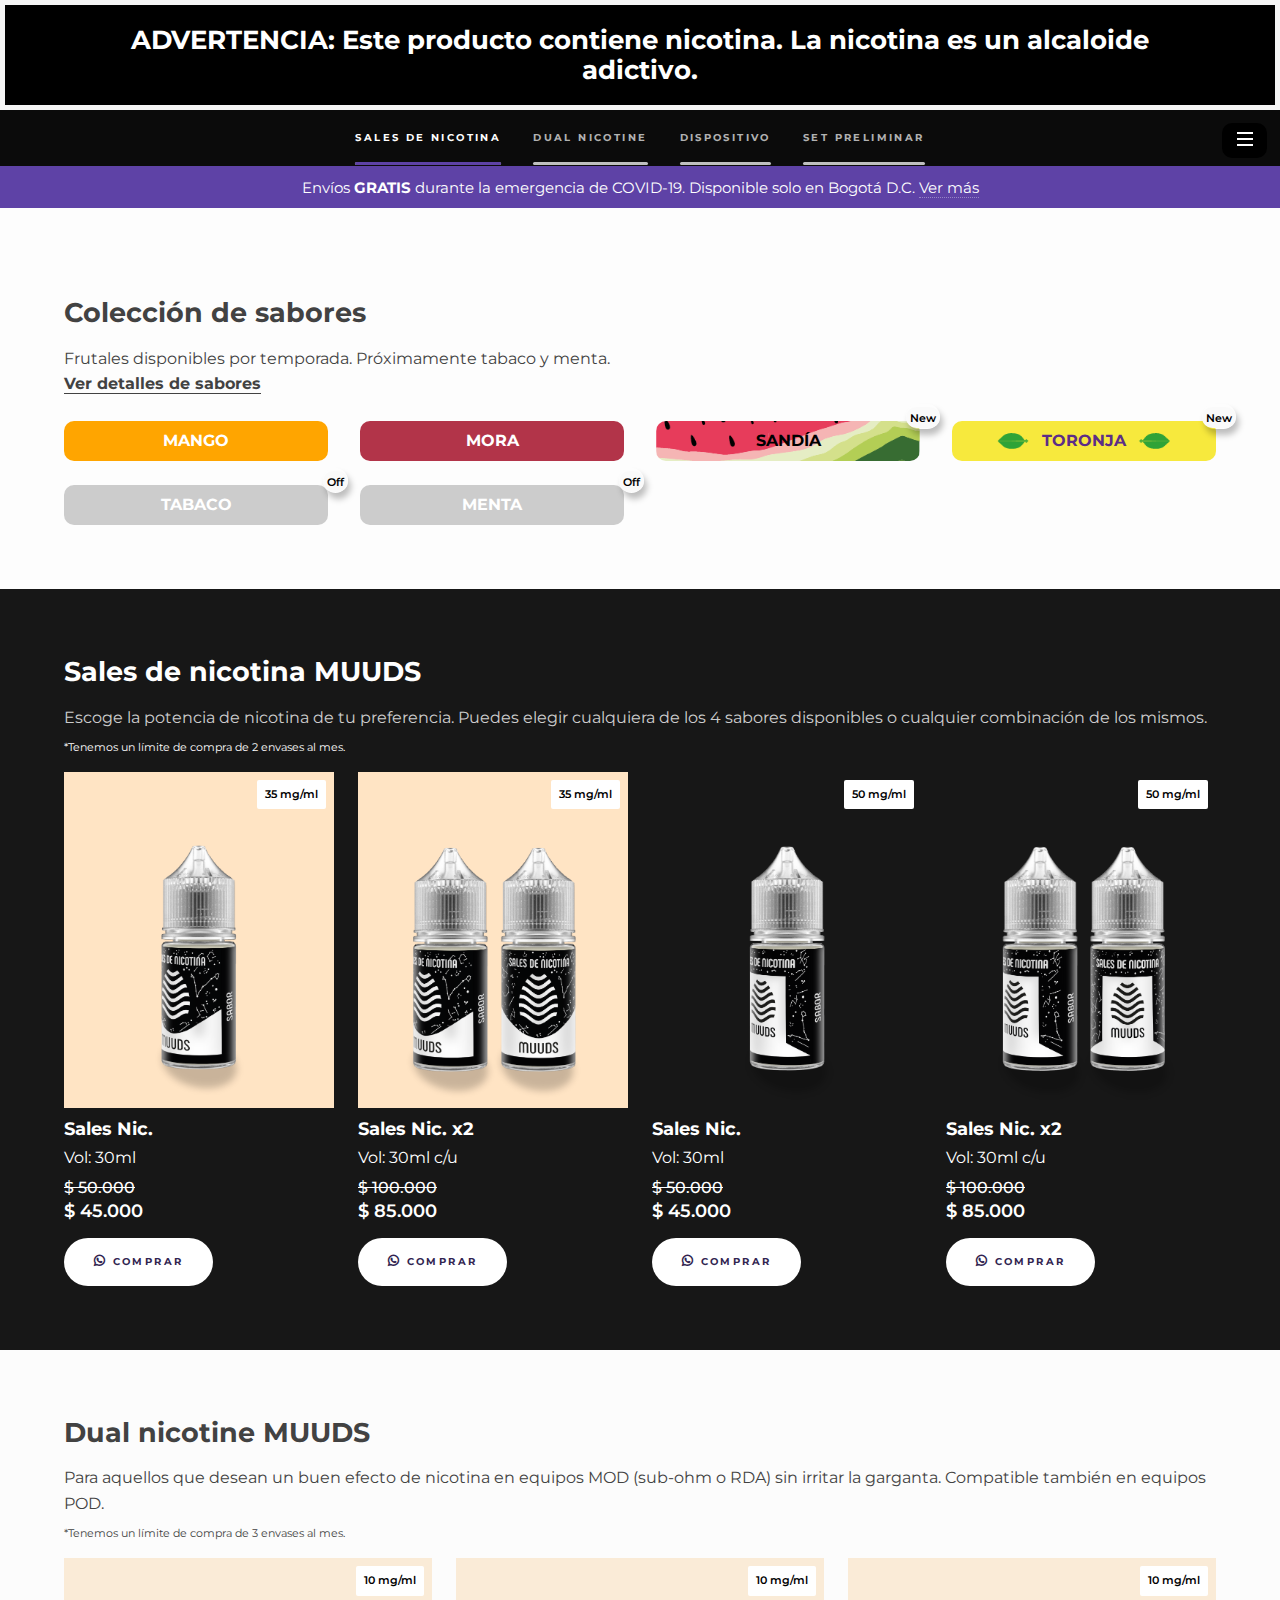
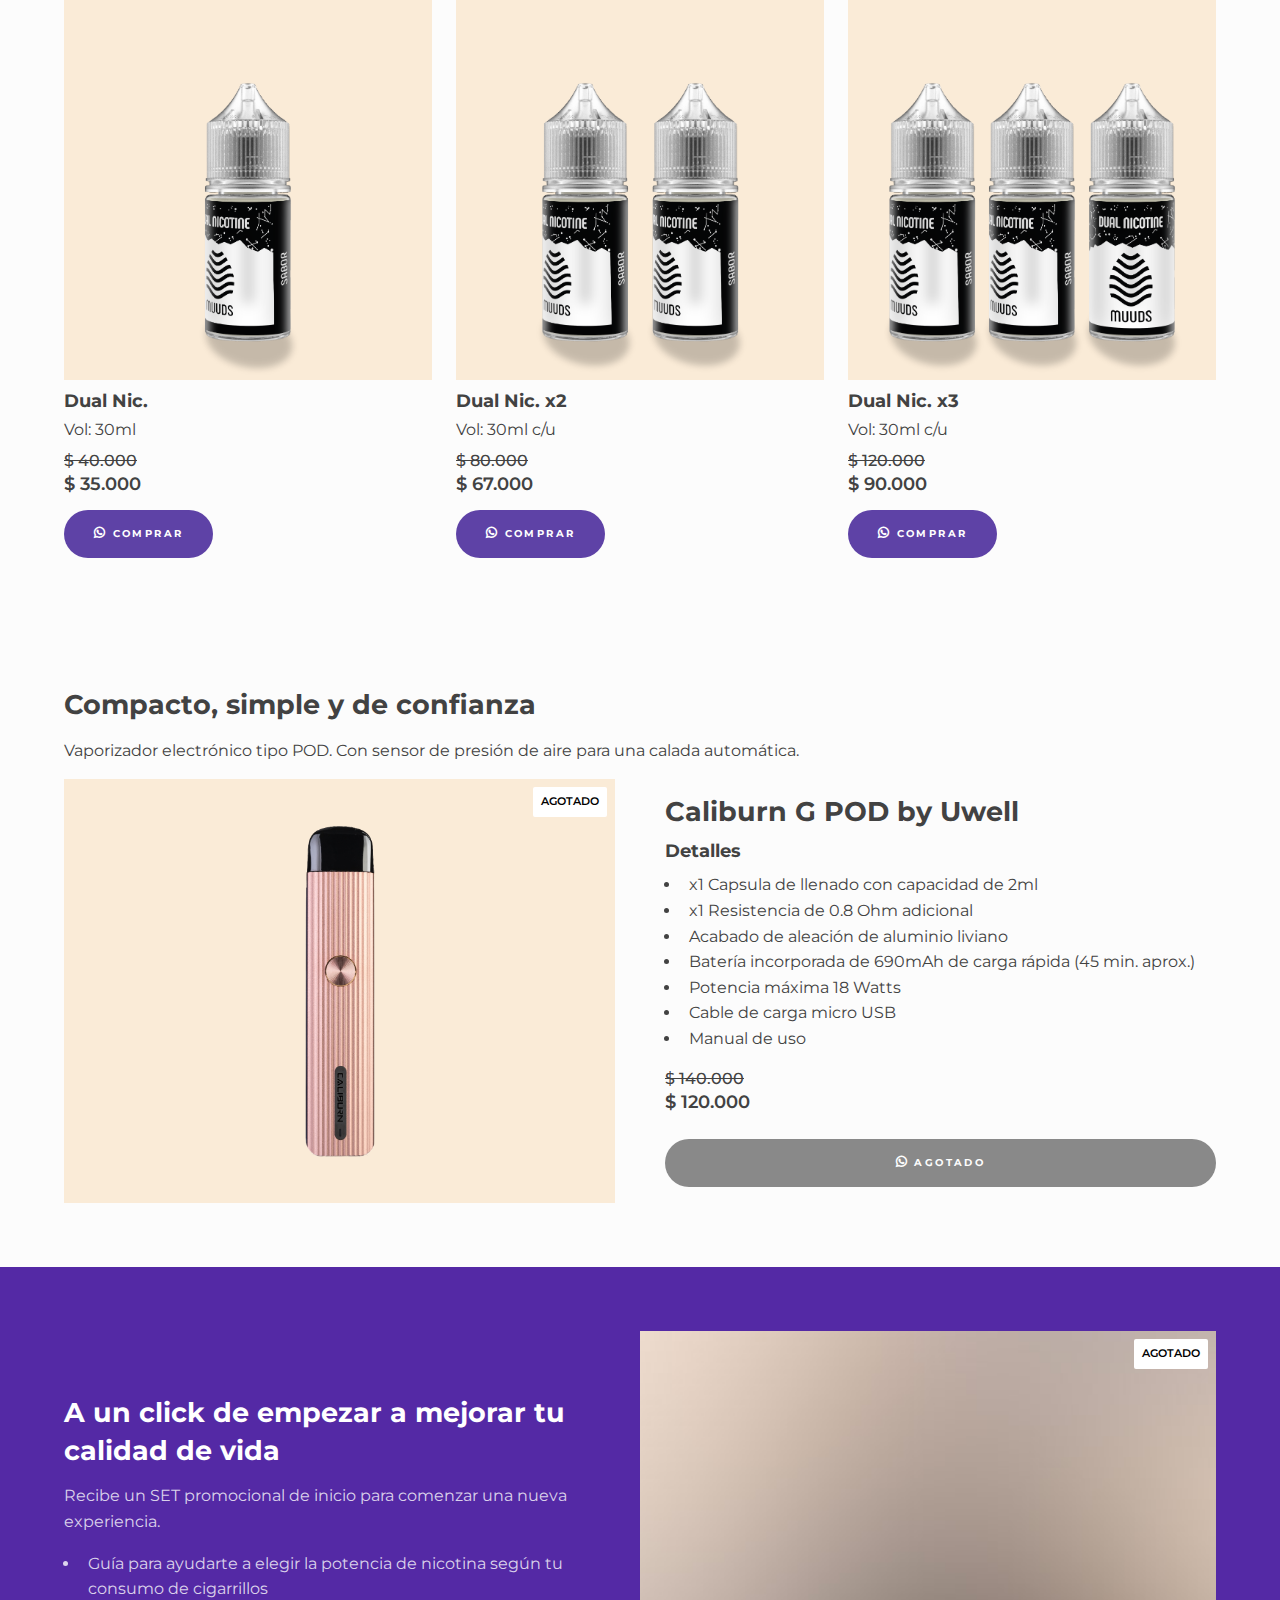
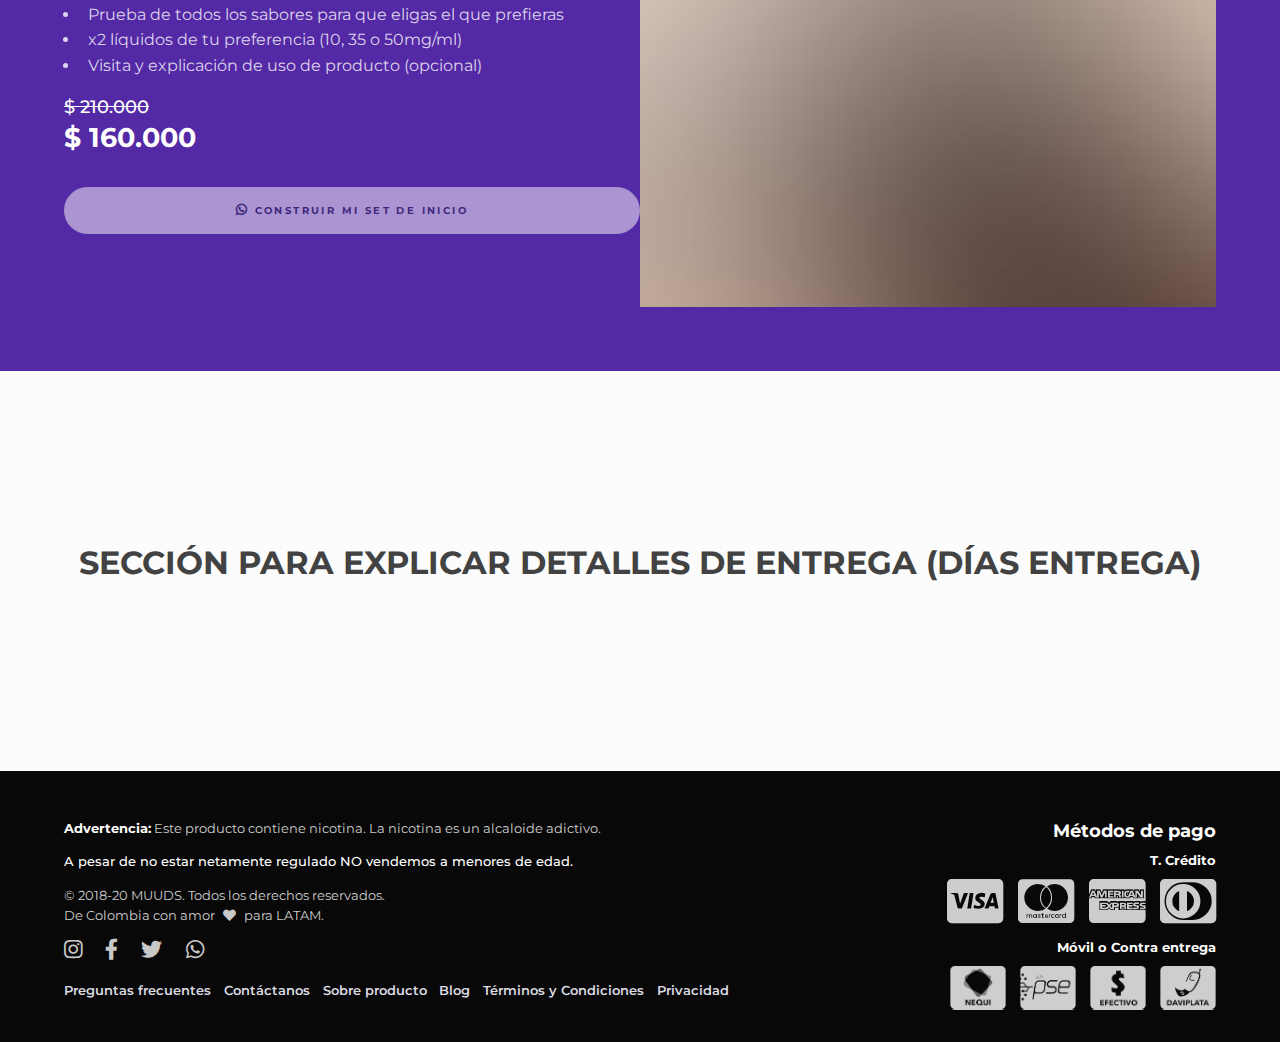
==== commit 1a308166: "ajustes_tamaños en celular" ====
--- a/comprar.html
+++ b/comprar.html
@@ -25,7 +25,7 @@
 			</div> -->
 			<!-- Header -->
 				<header id="header" class="alt" style="">
-					<figure class="logo_phone">
+					<figure class="logo_phone logo_disable">
 						<a href="index.html">
 							<img src="images/logo.png" class="logo_phone_img" alt="logo_muuds"/>
 						</a>
@@ -413,7 +413,7 @@
 
 					<div class="footer_container">
 						<div class="payment_methods_box">
-							<h2 class="p_no_margin">Métodos de pago</h2>
+							<h3 class="p_no_margin">Métodos de pago</h3>
 							<span style="font-size: 0.8em"><b>T. Crédito</b></span>
 							<div class="payment_methods credit_pay">
 								<div class="icon payment fa-cc-visa"></div>
@@ -462,7 +462,7 @@
 							<span>Este producto contiene nicotina. La nicotina es un alcaloide adictivo.</span>
 							<br>
 							<p></p>
-							<span><b>A pesar de no estar netamente regulado NO vendemos a menores de edad.</b></span>
+							<span><b class="b_2">A pesar de no estar netamente regulado NO vendemos a menores de edad.</b></span>
 							<br>
 							<p></p>							
 							<span>&copy; 2018-20 MUUDS. Todos los derechos reservados.</span>
@@ -471,7 +471,7 @@
 						</div>
 					</div>
 				</div>
-			</footer>	
+			</footer>
     
 		<!-- Scripts -->
 			<script src="assets/js/jquery.min.js"></script>
--- a/assets/css/main.css
+++ b/assets/css/main.css
@@ -194,6 +194,11 @@
 	strong, b {
 		color: #ffffff;
 		font-weight: bold;
+	}
+
+	.b_2 {
+		color: #ffffff;
+		font-weight: 500;
 	}
 
 	em, i {
@@ -2405,11 +2410,16 @@
 
 			.wrapper.fade-up > .inner {
 				text-align: -moz-center;
+				text-align: center;
 			}
 
 			.features section {
 				padding: 2em 1.5em 0.1em 1.5em ;
 				text-align: -moz-center;
+				display: flex;
+				flex-direction: column;
+				justify-content: center;
+				align-items: center;
 			}
 
 				.features section .icon {
@@ -3594,6 +3604,17 @@
 
 		}
 
+		@media screen and (max-width: 480px) {
+
+			.spotlights > section > .content > .inner {
+				display: flex;
+				flex-direction: column;
+				justify-content: center;
+				text-align: center;
+			}
+
+		}
+
 /* SemiBlog */
 
 .semi_blog > section {
@@ -3983,6 +4004,16 @@
 	.image_hero_box {
 		height: 89vh;
 	}
+
+	@media screen and (max-height: 450px) {
+		.image_hero_box {
+		 height: 144vh !important; 
+		}
+		.spotlights > section > .image {
+			min-height: 24em ;
+		}
+	}
+
 	.image_hero_box img {
 		height: inherit;
 	}
@@ -4056,6 +4087,7 @@
 			width: 100%;
 			padding: 1em 2em 2em 2em;
 			text-align: -moz-center;
+			text-align: center;
 			background-color: black;
 		}
 
@@ -5302,6 +5334,26 @@
 
 							}
 
+							@media screen and (max-width: 1280px) {
+								.logo_phone {
+									display:inline-block;
+									width: 150px;
+								}
+
+								.logo_phone_img {
+									width: 90%;
+									padding: 14px 0px 0px 40px;
+								}
+
+								.logo_phone a{
+									border-bottom: none;
+								}
+
+								.logo_disable {
+									display: none;
+								}
+							}
+
 							@media screen and (max-width: 736px) {
 
 								#page-wrapper {
@@ -5311,16 +5363,14 @@
 								#header figure {
 									display: block;
 									position: absolute;
-									
 								}
+
 								.logo_phone {
 									display:block;
 									position: absolute;
-									
+									width: auto;
 								}
-								.logo_phone a{
-									border-bottom: none;
-								}
+
 
 								.logo_phone_img {
 									max-width: 50%;
@@ -6032,7 +6082,6 @@
 		width: 90%;
 		max-width: 1100px;
 		margin: 0em auto;
-		padding: 4em 0em 0em 0em;
 		color: #424242;
 	}
 	.questions_box{
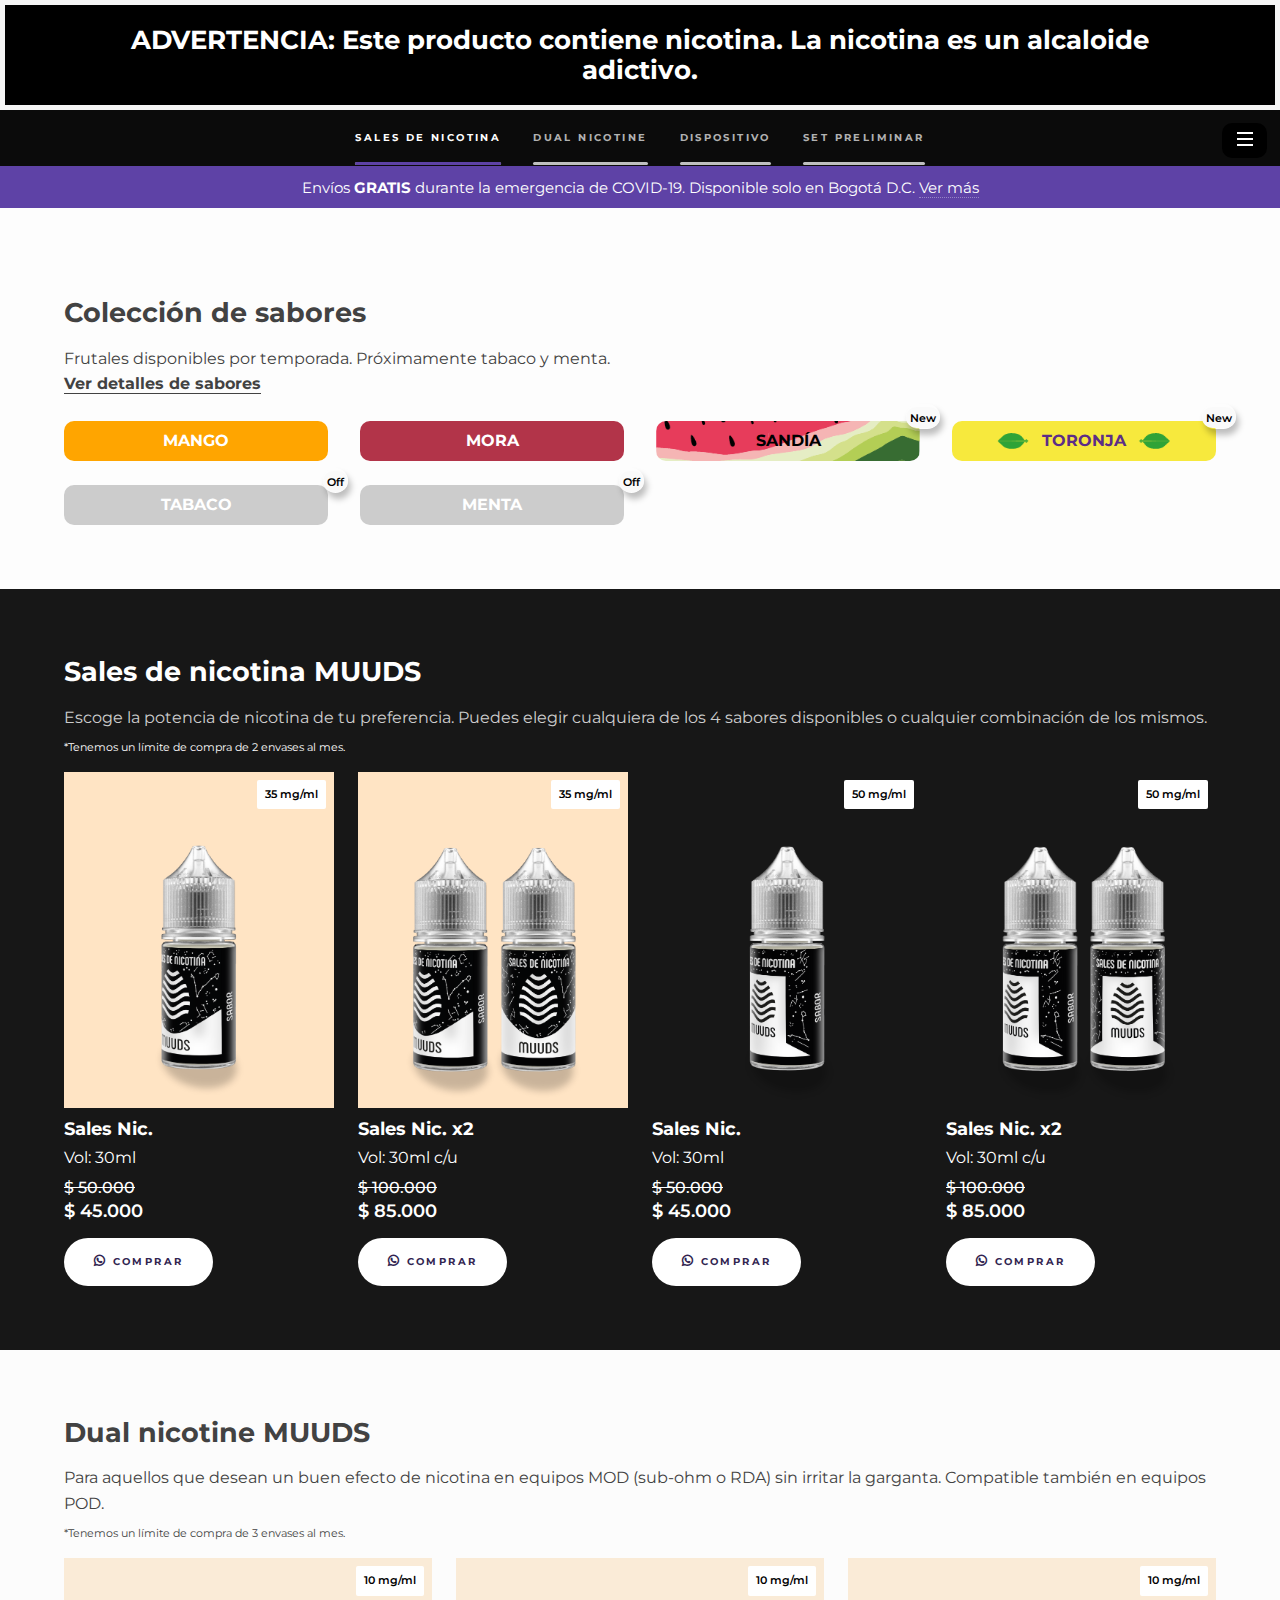
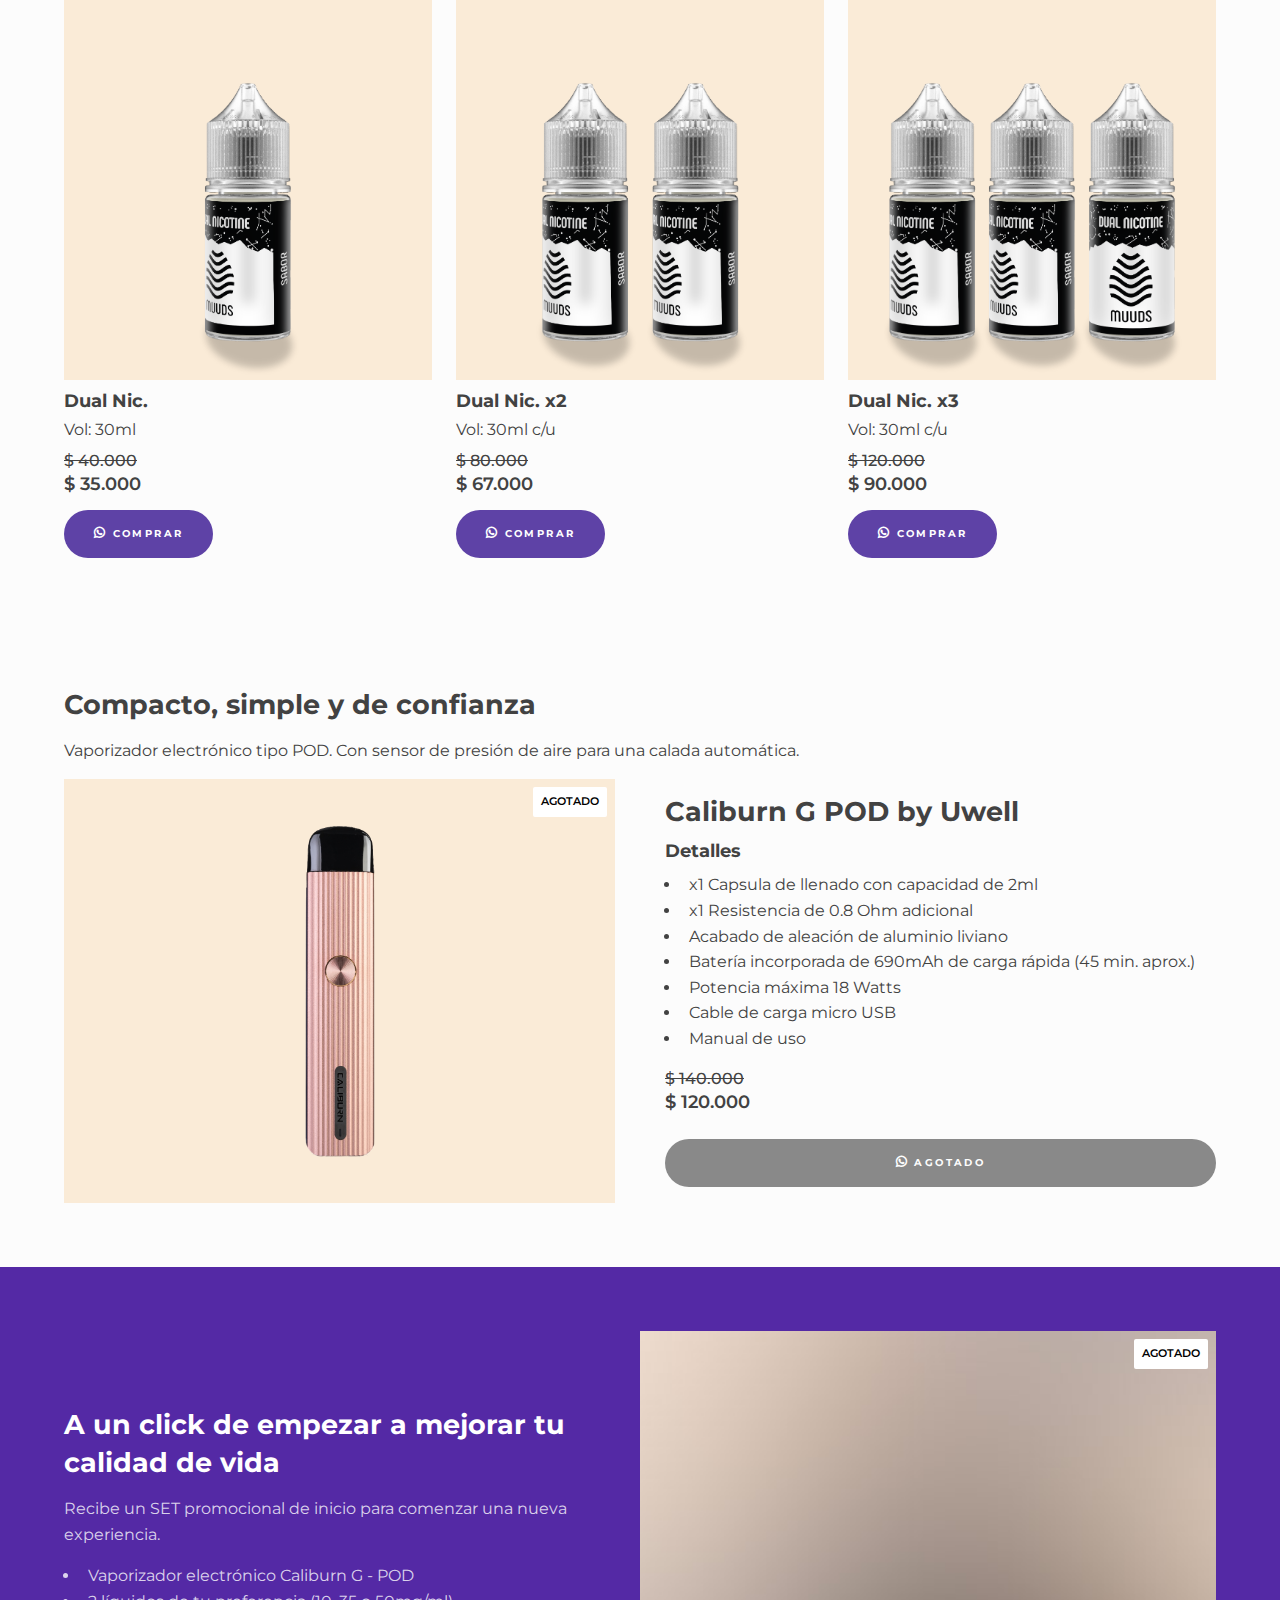
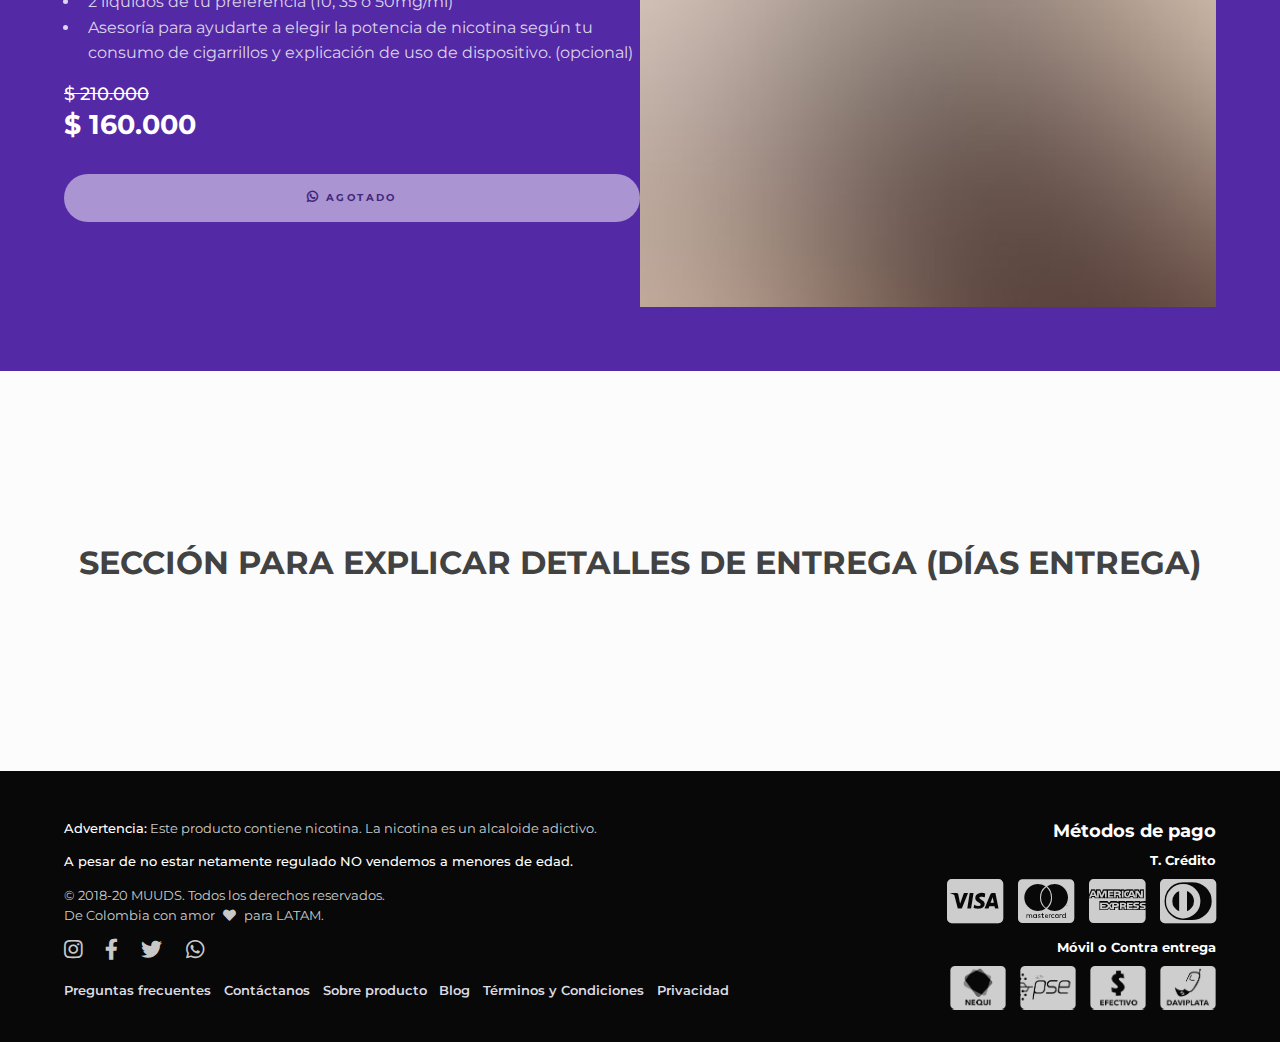
==== commit ea3d445f: "Cambios 95%" ====
--- a/comprar.html
+++ b/comprar.html
@@ -362,25 +362,22 @@
 								<h2>A un click de empezar a mejorar tu calidad de vida</h2>
 								<p>Recibe un SET promocional de inicio para comenzar una nueva experiencia.</p>
 								<ul>
-									<li>Guía para ayudarte a elegir la potencia de nicotina según tu consumo de cigarrillos</li>
+									<li>Vaporizador electrónico Caliburn G - POD</li>
+									<li>2 líquidos de tu preferencia (10, 35 o 50mg/ml)</li>
+									<li>Asesoría para ayudarte a elegir la potencia de nicotina según tu consumo de cigarrillos y explicación de uso de dispositivo. (opcional)</li>
+									<!-- <li>Prueba de todos los sabores para que elijas el que prefieras</li> -->
 									<!-- <li>Envío gratis</li> -->
-									<li>Prueba de todos los sabores para que eligas el que prefieras</li>
-									<li>x2 líquidos de tu preferencia (10, 35 o 50mg/ml)</li>
-									<li>Visita y explicación de uso de producto (opcional)</li>
-								</ul>
-								<!-- <h3>Incluye</h2>
-								<ul>
-									<li>2 POD's de 1.4ohm(capsulas)</li>
-									<li>Cable micro USB</li>
-									<li>Manual de usuario</li>
-								</ul> -->
+									<!-- <li>Explicación de uso de producto. (opcional)</li> -->
+								</ul>
+
 								<h3 class="tachado">$ 210.000</h3>
 								<h2>$ 160.000</h2>
 								<p></p>
 
 								<div>
 									<ul class="actions stacked" style="margin-bottom: 10px;">
-										<li><a href="generic.html" class="button primary fit disabled"><i class="fab fa-whatsapp"></i> Construir mi set de inicio</a></li>
+										<li><a href="generic.html" class="button primary fit disabled"><i class="fab fa-whatsapp"></i> Agotado</a></li>
+										<!-- <li><a href="generic.html" class="button primary fit disabled"><i class="fab fa-whatsapp"></i> Construir mi set de inicio</a></li> -->
 									</ul>
 								</div>
 							</div>
@@ -458,7 +455,7 @@
 						</div>
 
 						<div class="final_text_footer">
-							<span><b>Advertencia:</b></span>
+							<span><b class="b_2">Advertencia:</b></span>
 							<span>Este producto contiene nicotina. La nicotina es un alcaloide adictivo.</span>
 							<br>
 							<p></p>
--- a/assets/css/main.css
+++ b/assets/css/main.css
@@ -4078,8 +4078,8 @@
 
 
 		.image_hero_box {
-			height: 66vh;
-			margin-top: -120px;
+			height: 70vh;
+			margin-top: -57px;
 			margin-bottom: -63px;
 		}
 
@@ -4286,14 +4286,14 @@
 				height: 75vh;
 			}
 
+			.wrapper.fullscreen2 {
+				padding-top: 50px;
+			}
+
 			@media screen and (max-width: 1280px) {
 
 				.wrapper.fullscreen {
 					min-height: calc(75vh - 2.5em);
-				}
-
-				.wrapper.fullscreen2 {
-					padding-top: 50px;
 				}
 
 					body.is-ie .wrapper.fullscreen {
@@ -5373,9 +5373,9 @@
 
 
 								.logo_phone_img {
-									max-width: 50%;
-									padding-left: 25px;
-									padding-top:13px;
+									max-width: 47%;
+									padding-left: 16px;
+									padding-top: 13px;
 								}
 								
 								
